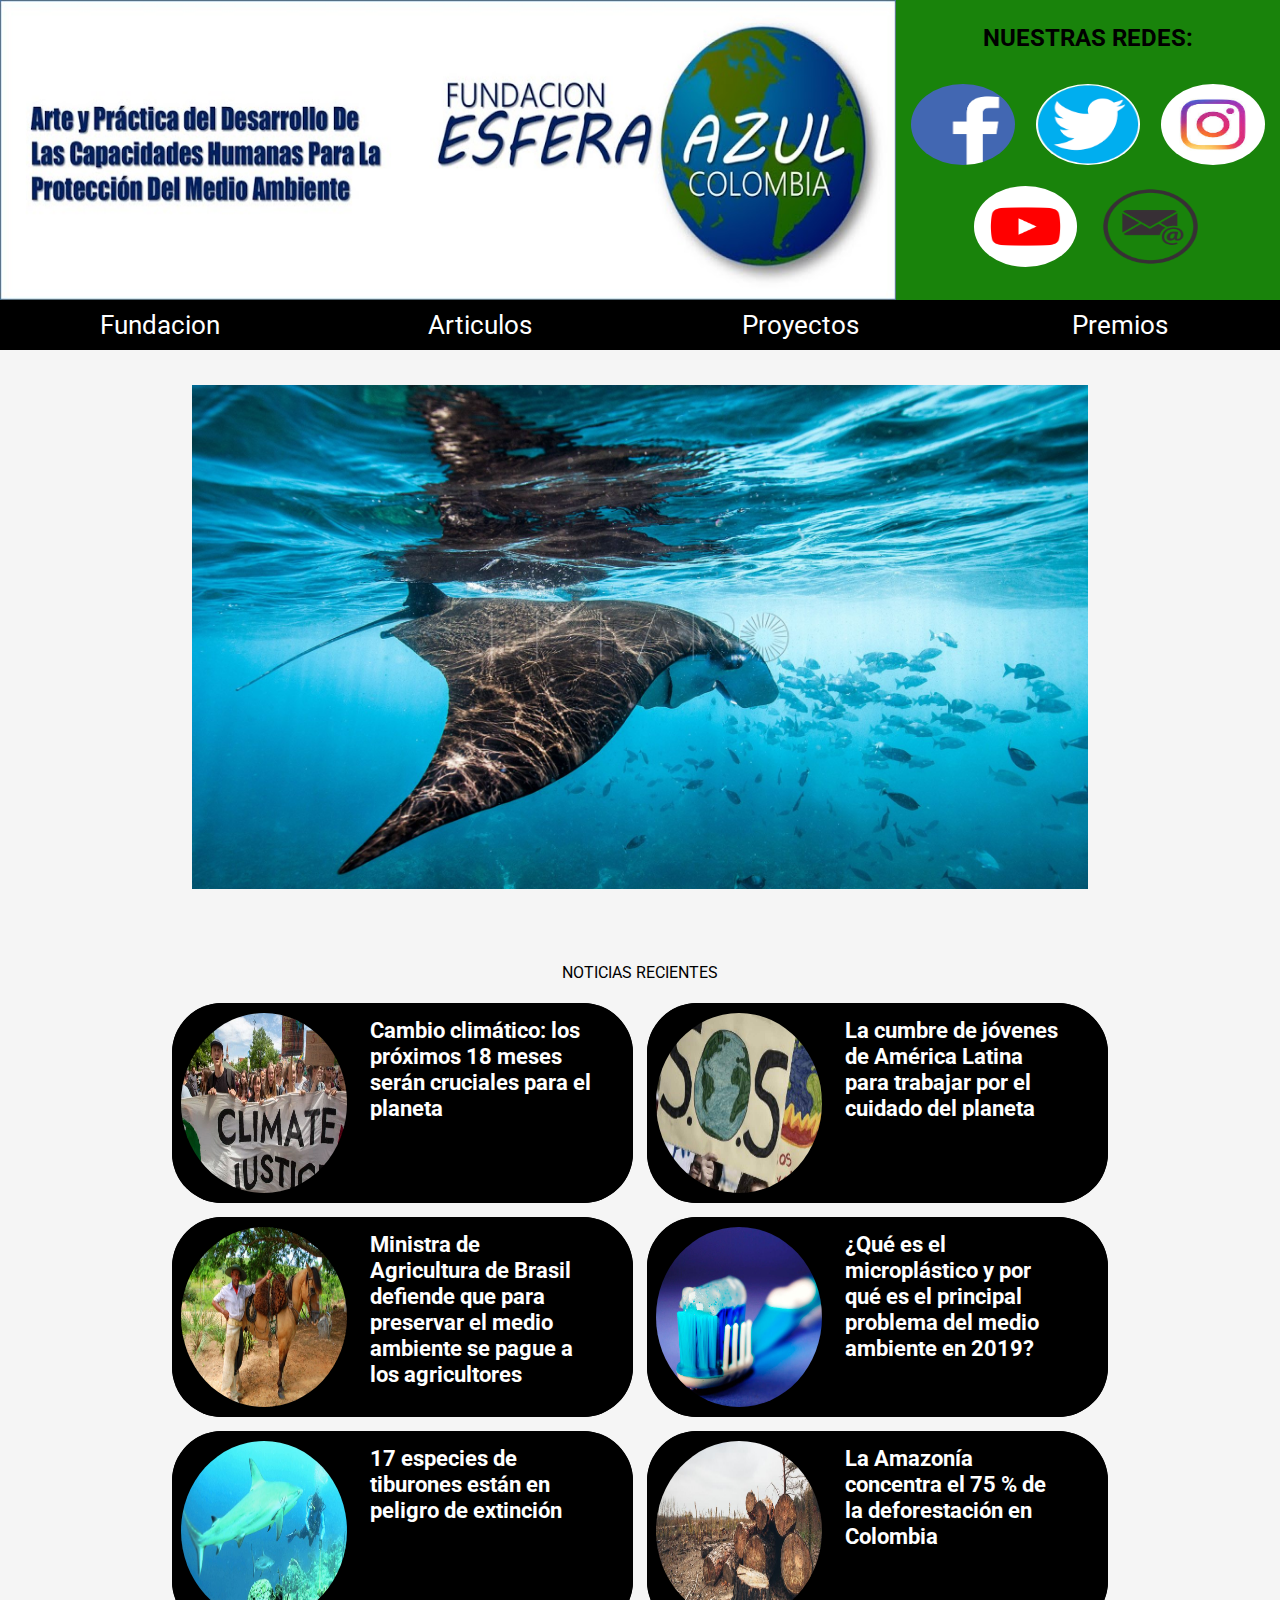
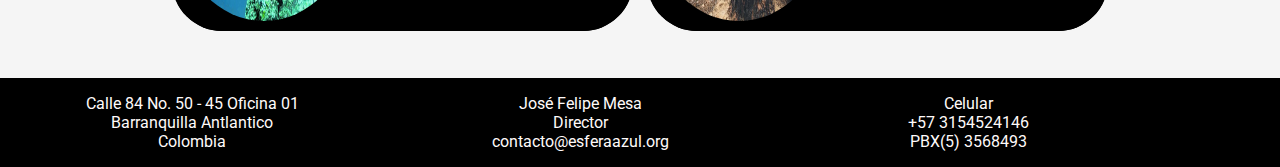
==== index.html @ 1f6f4e2d "mejoras index" ====
<!DOCTYPE html>

<head>
    <link rel="stylesheet" href="css/styles.css">
    <link href="https://fonts.googleapis.com/css?family=Roboto&display=swap" rel="stylesheet">
    <link href="https://fonts.googleapis.com/css?family=Oswald&display=swap" rel="stylesheet">

</head>

<meta charset="UTF-8">
<title>Fundación Esfera Azul</title>

<body>




    <header id="headerb">

        <section id="logoS">

            <a href="index.html"><img href="index.html" id="logoimg" src="img/LogoEsferaAzul.jpg"> </a>



        </section>

        <section id="redes">



            <p><b> NUESTRAS REDES: </b> </p>


            <img class="rbtn" id="b1" src="img/fb.png">
            <img class="rbtn" id="b2" src="img/tw1.png">
            <img class="rbtn" id="b3" src="img/it.jpg">
            <img class="rbtn" id="b4" src="img/yt.png">
            <img class="rbtn" id="b5" src="img/cr.png">

        </section>

    </header>




    <div class="menu">

        <a class="objmenu" href="fundacion.html">
            <p>Fundacion</p>
        </a>



        <a class="objmenu" href="articulos.html">
            <p>Articulos</p>
        </a>



        <a class="objmenu" href="proyectos.html">
            <p>Proyectos</p>
        </a>



        <a class="objmenu" href="premios.html">
            <p>Premios</p>
        </a>



    </div>

    <div class="main">

        <br>

        <div class="slider">
            <ul>
                <li>
                    <img src="img/1080-1.jpg" alt="">
                </li>
                <li>
                    <img src="img/1080-2.jpg" alt="">
                </li>
                <li>
                    <img src="img/1080-3.jpg" alt="">
                </li>

                <li>
                    <img src="img/1080-4.jpg" alt="">
                </li>

            </ul>
        </div>

        <br>

        <section class="galeriaindex">
            <div class="containergaleria">

                <br>
                <p>NOTICIAS RECIENTES</p>


                <div class="cardbox">
                    <div class="cardboxtextdiv">
                        <p class="titulo"><b>Cambio climático: los próximos 18 meses serán cruciales para el planeta</b>
                        </p>
                        <p>
                        </p>
                    </div>


                    <div class="cardboximgdiv"><img class="cardboximg" src="img/cardbox1.jpg"></div>


                </div>

                <div class="cardbox">
                    <div class="cardboxtextdiv">
                        <p class="titulo"><b>La cumbre de jóvenes de América Latina para trabajar por el cuidado del
                                planeta</b></p>
                        <p>
                        </p>
                    </div>


                    <div class="cardboximgdiv"><img class="cardboximg" src="img/cardbox2.jpg"></div>


                </div>

                <div class="cardbox">
                    <div class="cardboxtextdiv">
                        <p class="titulo"><b>Ministra de Agricultura de Brasil defiende que para preservar el medio
                                ambiente se pague a los agricultores</b></p>
                        <p>
                        </p>
                    </div>


                    <div class="cardboximgdiv"><img class="cardboximg" src="img/cardbox3.jpg"></div>


                </div>

                <div class="cardbox">
                    <div class="cardboxtextdiv">
                        <p class="titulo"><b>¿Qué es el microplástico y por qué es el principal problema del medio
                                ambiente en 2019?</b></p>
                        <p>
                        </p>
                    </div>


                    <div class="cardboximgdiv"><img class="cardboximg" src="img/cardbox4.jpg"></div>


                </div>

                <div class="cardbox">
                    <div class="cardboxtextdiv">
                        <p class="titulo"><b>17 especies de tiburones están en peligro de extinción</b></p>
                        <p>
                        </p>
                    </div>


                    <div class="cardboximgdiv"><img class="cardboximg" src="img/cardbox5.jpeg"></div>


                </div>

                <div class="cardbox">
                    <div class="cardboxtextdiv">
                        <p class="titulo"><b>La Amazonía concentra el 75 % de la deforestación en Colombia</b></p>
                        <p>
                        </p>
                    </div>


                    <div class="cardboximgdiv"><img class="cardboximg" src="img/cardbox6.jpeg"></div>


                </div>

                

                <br>







            </div>

            <br>





        </section>



        <br>

    </div>

    <footer id="tlb">


        <p id="tl">Calle 84 No. 50 - 45 Oficina 01 <br> Barranquilla Antlantico <br> Colombia</p>

        <p id="tl">José Felipe Mesa <br> Director <br> contacto@esferaazul.org</p>

        <p id="tl">Celular <br> +57 3154524146 <br> PBX(5) 3568493</p>


    </footer>







    <script src="js/main.js"></script>
</body>
---- css/styles.css ----
body {
    /*background-image: url(../img/1080-2.jpg);*/
    background-color: whitesmoke;
    background-size: cover;
    background-attachment: fixed;
    margin: 0;
    font-family: 'Roboto', serif;
    
}




/*CARRUSEL*/
.slider {
	width: 70%;
	margin: auto;
	overflow: hidden;
}

.slider ul {
	display: flex;
	padding: 0;
	width: 400%;
	
	animation: cambio 20s infinite alternate linear;
}

.slider li {
	width: 100%;
	list-style: none;
}

.slider img {
	width: 100%;
}

@keyframes cambio {
	0% {margin-left: 0;}
	20% {margin-left: 0;}
	
	25% {margin-left: -100%;}
	45% {margin-left: -100%;}
	
	50% {margin-left: -200%;}
	70% {margin-left: -200%;}
	
	75% {margin-left: -300%;}
	100% {margin-left: -300%;}
}

#tl{
    width: 49%;
    text-align: center;
    display: inline-block;

}

#headerb{
    display: inline-flexbox;
    width: 100%;
    height: 300px;
    top: 0;
    
    
    
    text-align: center;
    margin-left: auto;
    margin-right: auto;
    margin: 0;
    
    
}

#logoS{
    
    float: left;
    width: 70%;
    height: 100%;
    
    text-align: center; 
}

#logoimg{
    width: 100%;
    height: 100%;    
}

#redes{
    
    width: 30%;
    height: 100%;
    background: rgb(25, 131, 11);
    text-align: center;
    float: right;
    font-size: 150%;
    
}


.rbtn{
    width: 27%;
    height: 27%;
    border-radius: 100%;
    text-align: center; 
    margin: 2%;
}



.menu{
    display:flex; 
    margin: auto;
    width: 100%;
    height: auto;

    text-align:center;
    
}

.objmenu p{
    font-size: 160%;
    
}


.objmenu{
    
    display:inline-flex;
    width: 40%;
    height:50px;
    background:rgb(0, 0, 0);
    justify-content: center;
    align-items: center;
    /*border-left-width: 1px;
    border-right-width: 1px;
    */
      
}

.objmenu p{
    color:rgb(255, 255, 255);
    margin-left: auto;
    margin-right: auto;
    
}
a{
  color: aqua;
  text-decoration: none;
 
  
  

}

#objsubmenu{
  display: none; 
  width: 10%;
  color: aqua;

}




.ont{
    width: 100%;
    height: 400px;
    text-align: center;
}

.gal{
    width: 20%;
    height: 50%;
    
    text-align: center;
}

/*FOOTER*/
#tlb{
    background-color:rgb(0, 0, 0);
    width: 100%;
    display: inline-block;
    text-align: left;
    bottom: 0;
    
    
}

#tl{
    color: snow;
    width: 30%;
    
}

/*   asdasdas   */

.containergaleria{
    display: inline-flexbox;
    margin-left: auto;
    margin-right: auto;
    
    width: 90%;
    height: auto;
    text-align: center;
    border-style: none;
    border-width: 5px;
    border-color: black;
    

    
    
    
}

.cardbox{
  display: inline-block;
  margin: auto;
  width: 40%;
  height: 200px;
  margin: 5px; 
  border-radius: 50px;
  background-color: rgb(0, 0, 0);
  border-style: none;
 border-width: 5px;
 border-color: rgb(0, 0, 0);
  
  
  
  
}

.cardboxtextdiv p{
    color: rgb(255, 255, 255);
    align-content: left;
    text-align: left;
    margin: 5%;
    hyphens: auto;
    word-break: keep-all;
    word-wrap: none;
    
    
    
    
}

.containergaleria .titulo{
    /*font-family: 'Oswald', sans-serif;*/
    font-size: 140%;
    justify-content: center;
    align-items: center;
    
    
    
}

.cardboximgdiv{
    float: left;
    display: inline-flex;
    width: 40%;
    height: 100%;
    
    
    overflow: hidden;
    
    background:inherit;
    border-radius: inherit;
    border-top-right-radius: 0;
    border-bottom-right-radius: 0;
    
    justify-content: center;
    align-items: center;
    background: inherit;
    
    
    

}   

.cardboxtextdiv{
    display: inline-flex;
    float: right;
    width: 60%;
    height: 100%;
    border-radius: inherit;
    border-top-left-radius: 0;
    border-bottom-left-radius: 0;
    
    overflow-y: hidden;
    background:inherit;
   
    text-align: justify;
    
}



.cardboximg{
    
    width: 90%;
    height: 90%;
    border-radius: 100%;
    background:inherit;
    overflow: hidden;
    border: none;
    justify-content: center;
    align-items: center;
    text-align: center;
    

}



/* FUNDACION */

.parrafocentral{
    display: inline-flexbox;
    width: 80%;
    text-align: center;
    margin-left: auto;
    margin-right: auto;

}

.parrafocentral p{
    
    text-align: left;
    text-justify: auto;
    
}

.parrafocentral #titulo{
    
    text-align: center;
    text-justify: auto;
    
}

.imagenSeccionFundacion{
    display: inline-flexbox;
    width: 60%;
    text-align: center;
    margin-left: auto;
    margin-right: auto;
}

#titulogeneralseccionfundacion{
    text-align: center;
    text-justify: auto;
    
}


/*   ARTICULOS*/

.cardboxAR{
    display: inline-block;
    width: 70%;
    height: 250px;
    margin: 1%;
    border-style: solid; 
    border-width: 1px;
    border-color: gray;
    
    
    
  }

  .cardboxAR .cardboximgdiv{
    
    float: left;
    display: inline-flex;
    width: 40%;
    height: 100%;
    
    
    overflow: hidden;
    justify-content: center;
    align-items: center;
    background: yellow;
    
    

}   

.cardboxAR .cardboxtextdiv{
    float: right;
    width: 60%;
    height: 100%;
    
    overflow-y: hidden;
    
}

.cardboxAR .cardboximgdiv .cardboximg{
    width: 100%;
    height: 100%;
    border-radius: 0%;
    
    background:inherit;
    overflow: hidden;
    
}


/* proyectos */

.cardboxPR{
    display: inline-flexbox;
    width: 80%;
    height: auto;
    margin: 1%;
    border-style: solid; 
    border-width: 1px;
    border-color: gray;
    margin-left: auto;
    margin-right: auto;
    
    
    
  }

.cardboxPR p{
   margin: 2%;

}


.cardboxPR  .cardboximg{
    width: 40%;
    height: 40%;
    float: left;
    margin: 2%;
    border-radius: 0%;
    
    background:inherit;
    overflow: hidden;
}

/* premios */

.premios{
    display: inline-flexbox;
    width: 80%;
    height: auto;
    margin-left: auto;
    margin-right: auto;
}

.premios #premio{
    text-align: left;
    margin: 1%;
    background: gray;
}
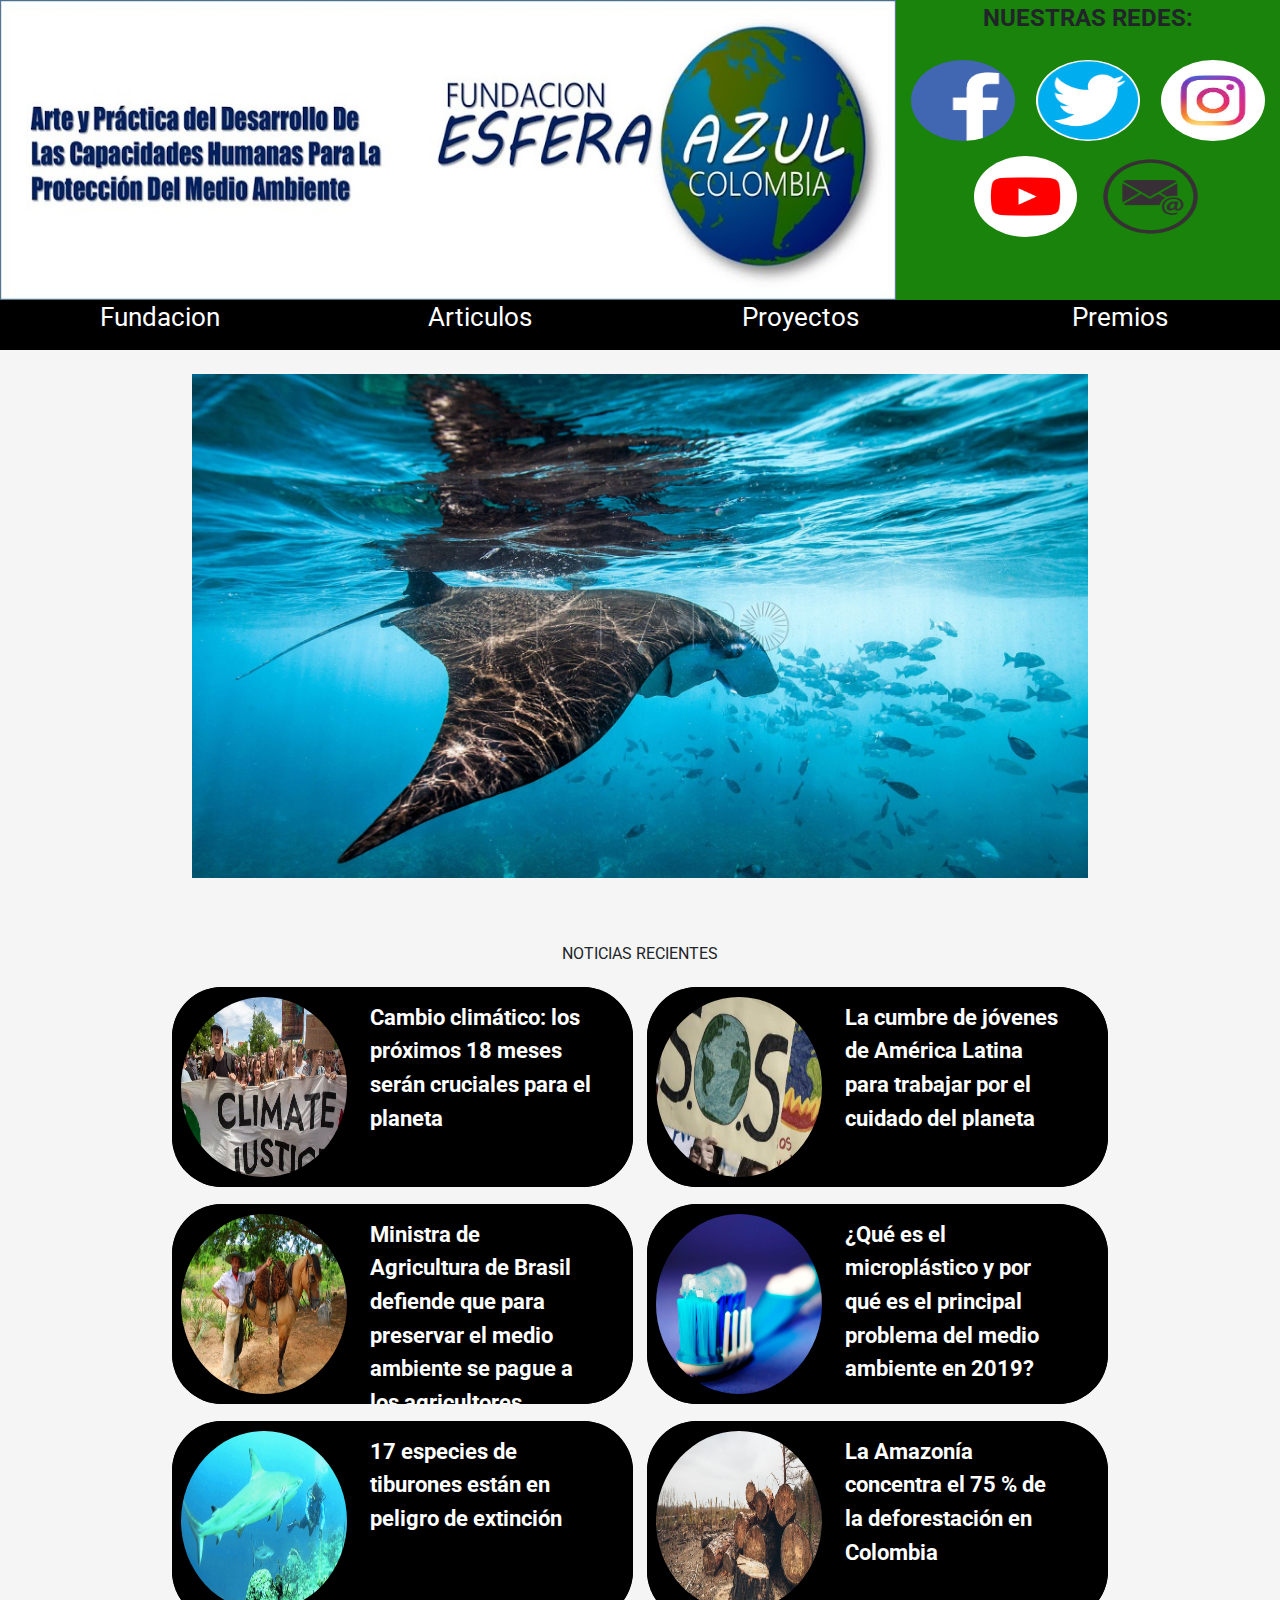
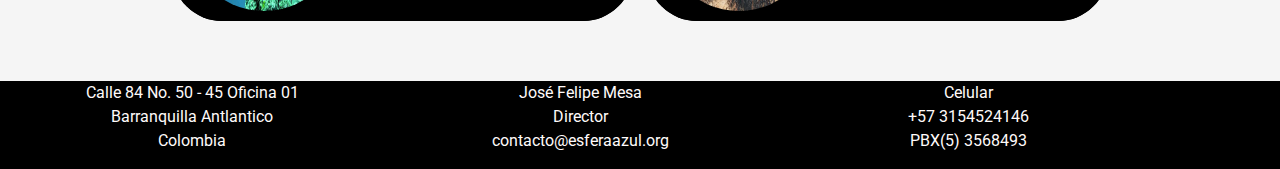
==== commit a39613cc: "Prueba con bootstrap" ====
--- a/index.html
+++ b/index.html
@@ -1,9 +1,11 @@
 <!DOCTYPE html>
 
 <head>
-    <link rel="stylesheet" href="css/styles.css">
+    <link rel="stylesheet" href="https://stackpath.bootstrapcdn.com/bootstrap/4.3.1/css/bootstrap.min.css" integrity="sha384-ggOyR0iXCbMQv3Xipma34MD+dH/1fQ784/j6cY/iJTQUOhcWr7x9JvoRxT2MZw1T" crossorigin="anonymous">
     <link href="https://fonts.googleapis.com/css?family=Roboto&display=swap" rel="stylesheet">
     <link href="https://fonts.googleapis.com/css?family=Oswald&display=swap" rel="stylesheet">
+    <link rel="stylesheet" href="css/styles.css">
+    
 
 </head>
 
--- a/css/styles.css
+++ b/css/styles.css
@@ -439,6 +439,16 @@
     overflow: hidden;
 }
 
+.cardboxPR  .cardboximg2{
+    width: 100%;
+    height: 100%;
+    margin: 2%;
+    border-radius: 0%;
+    
+    background:inherit;
+    overflow: hidden;
+}
+
 /* premios */
 
 .premios{
@@ -452,5 +462,5 @@
 .premios #premio{
     text-align: left;
     margin: 1%;
-    background: gray;
+    height: auto;
 }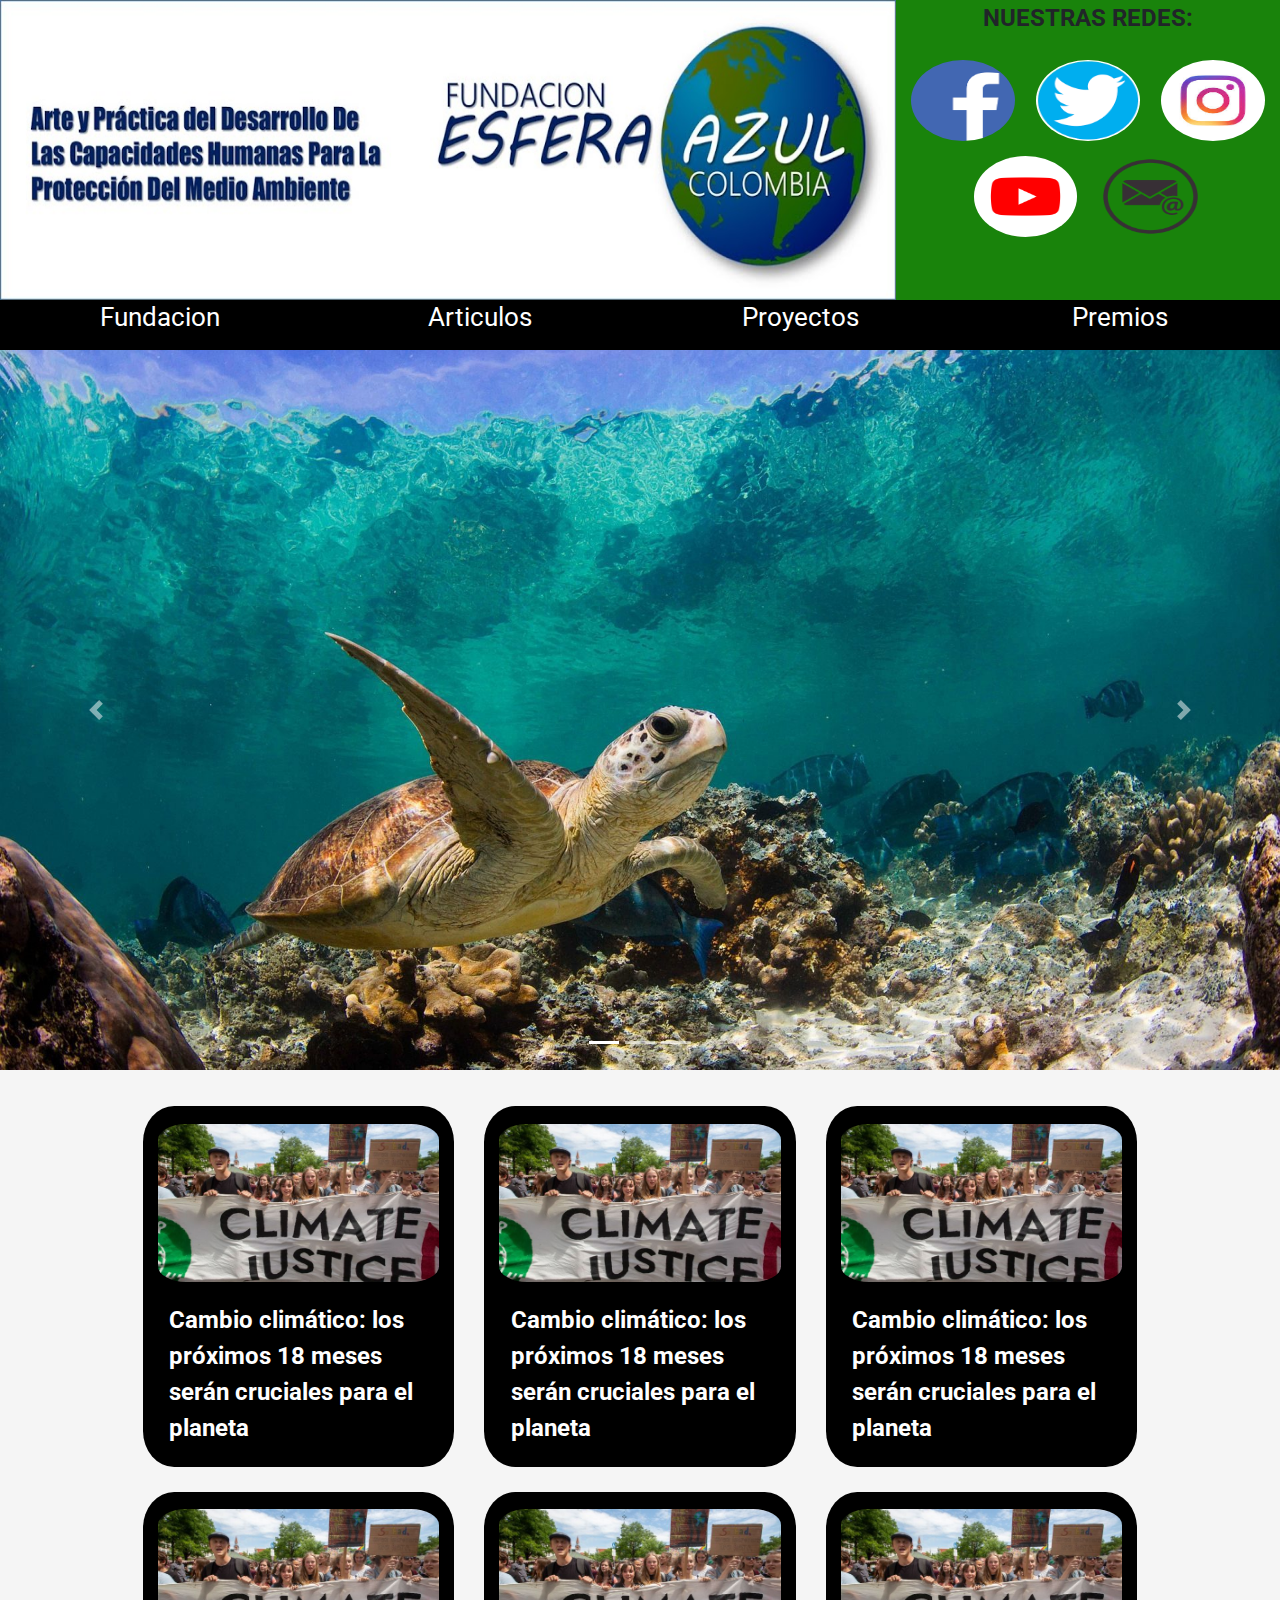
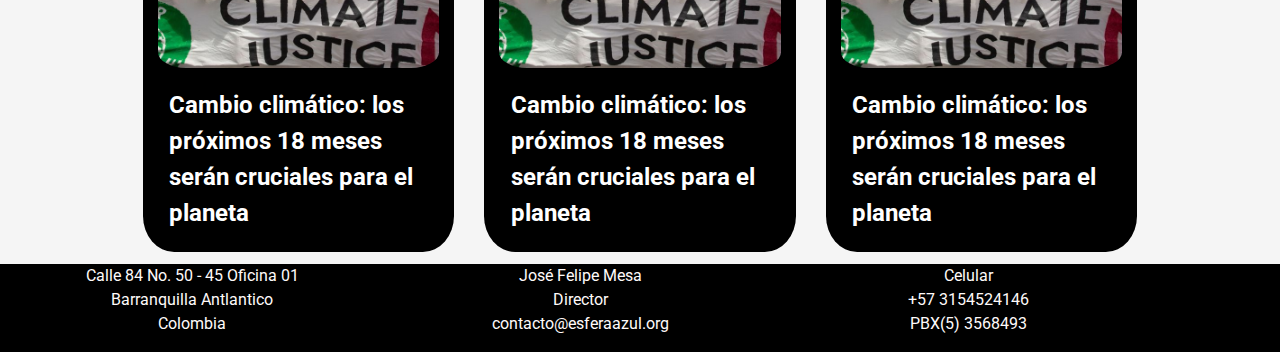
==== commit 0d1d0325: "cambioseccioncardboxes" ====
--- a/index.html
+++ b/index.html
@@ -75,145 +75,143 @@
 
     </div>
 
-    <div class="main">
+    <div id="carouselExampleIndicators" class="carousel slide" data-ride="carousel">
+            <ol class="carousel-indicators">
+              <li data-target="#carouselExampleIndicators" data-slide-to="0" class="active"></li>
+              <li data-target="#carouselExampleIndicators" data-slide-to="1"></li>
+              <li data-target="#carouselExampleIndicators" data-slide-to="2"></li>
+            </ol>
+            <div class="carousel-inner">
+              <div class="carousel-item active">
+                <img class="d-block w-100" src="img/1080-2.jpg" alt="First slide">
+              </div>
+              <div class="carousel-item">
+                <img class="d-block w-100" src="img/1080-2.jpg" alt="Second slide">
+              </div>
+              <div class="carousel-item">
+                <img class="d-block w-100" src="img/1080-2.jpg" alt="Third slide">
+              </div>
+            </div>
+            <a class="carousel-control-prev" href="#carouselExampleIndicators" role="button" data-slide="prev">
+              <span class="carousel-control-prev-icon" aria-hidden="true"></span>
+              <span class="sr-only">Previous</span>
+            </a>
+            <a class="carousel-control-next" href="#carouselExampleIndicators" role="button" data-slide="next">
+              <span class="carousel-control-next-icon" aria-hidden="true"></span>
+              <span class="sr-only">Next</span>
+            </a>
+          </div>
 
         <br>
 
-        <div class="slider">
-            <ul>
-                <li>
-                    <img src="img/1080-1.jpg" alt="">
-                </li>
-                <li>
-                    <img src="img/1080-2.jpg" alt="">
-                </li>
-                <li>
-                    <img src="img/1080-3.jpg" alt="">
-                </li>
-
-                <li>
-                    <img src="img/1080-4.jpg" alt="">
-                </li>
-
-            </ul>
+
+        <!--------------------------------------Seccion Cardboxes-------------------------------------------->
+  <div class="container-fluid" id="containercardboxpricipal">
+        <div class="row">
+          <!--------------------------------------Nueva tarjeta-------------------------------------------->
+          <div class="col-6 col-md-4">
+            <div class="container-fluid" id="cardboxContainer">
+              <div class="row">
+                <div class="col-12 " id="seccionimagen"><img src="img/cardbox1.jpg" id="imagencardbox"></div>
+              </div>
+              <div class="row">
+                <div class="col-12" id="secciontexto">
+                  <p class="titulocardboxindex"><b>Cambio climático: los próximos 18 meses serán cruciales para el planeta
+                    </b></p>
+                </div>
+              </div>
+            </div>
+          </div>
+    
+          <!--------------------------------------Nueva tarjeta-------------------------------------------->
+    
+          <div class="col-6 col-md-4">
+            <div class="container-fluid" id="cardboxContainer">
+              <div class="row">
+                <div class="col-12 " id="seccionimagen"><img src="img/cardbox1.jpg" id="imagencardbox"></div>
+              </div>
+              <div class="row">
+                <div class="col-12" id="secciontexto">
+                  <p class="titulocardboxindex"><b>Cambio climático: los próximos 18 meses serán cruciales para el planeta
+                    </b></p>
+                </div>
+              </div>
+            </div>
+          </div>
+    
+          <!--------------------------------------Nueva tarjeta-------------------------------------------->
+    
+          <div class="col-6 col-md-4">
+            <div class="container-fluid" id="cardboxContainer">
+              <div class="row">
+                <div class="col-12 " id="seccionimagen"><img src="img/cardbox1.jpg" id="imagencardbox"></div>
+              </div>
+              <div class="row">
+                <div class="col-12" id="secciontexto">
+                  <p class="titulocardboxindex"><b>Cambio climático: los próximos 18 meses serán cruciales para el planeta
+                    </b></p>
+                </div>
+              </div>
+            </div>
+          </div>
+    
+          <!--------------------------------------Nueva tarjeta-------------------------------------------->
+    
+          <div class="col-6 col-md-4">
+            <div class="container-fluid" id="cardboxContainer">
+              <div class="row">
+                <div class="col-12 " id="seccionimagen"><img src="img/cardbox1.jpg" id="imagencardbox"></div>
+              </div>
+              <div class="row">
+                <div class="col-12" id="secciontexto">
+                  <p class="titulocardboxindex"><b>Cambio climático: los próximos 18 meses serán cruciales para el planeta
+                    </b></p>
+                </div>
+              </div>
+            </div>
+          </div>
+    
+          <!--------------------------------------Nueva tarjeta-------------------------------------------->
+    
+          <div class="col-6 col-md-4">
+            <div class="container-fluid" id="cardboxContainer">
+              <div class="row">
+                <div class="col-12 " id="seccionimagen"><img src="img/cardbox1.jpg" id="imagencardbox"></div>
+              </div>
+              <div class="row">
+                <div class="col-12" id="secciontexto">
+                  <p class="titulocardboxindex"><b>Cambio climático: los próximos 18 meses serán cruciales para el planeta
+                    </b></p>
+                </div>
+              </div>
+            </div>
+          </div>
+    
+          <!--------------------------------------Nueva tarjeta-------------------------------------------->
+    
+          <div class="col-6 col-md-4">
+            <div class="container-fluid" id="cardboxContainer">
+              <div class="row">
+                <div class="col-12 " id="seccionimagen"><img src="img/cardbox1.jpg" id="imagencardbox"></div>
+              </div>
+              <div class="row">
+                <div class="col-12" id="secciontexto">
+                  <p class="titulocardboxindex"><b>Cambio climático: los próximos 18 meses serán cruciales para el planeta
+                    </b></p>
+                </div>
+              </div>
+            </div>
+          </div>
+    
+          <!--------------------------------------Nueva tarjeta-------------------------------------------->
+    
+    
         </div>
-
-        <br>
-
-        <section class="galeriaindex">
-            <div class="containergaleria">
-
-                <br>
-                <p>NOTICIAS RECIENTES</p>
-
-
-                <div class="cardbox">
-                    <div class="cardboxtextdiv">
-                        <p class="titulo"><b>Cambio climático: los próximos 18 meses serán cruciales para el planeta</b>
-                        </p>
-                        <p>
-                        </p>
-                    </div>
-
-
-                    <div class="cardboximgdiv"><img class="cardboximg" src="img/cardbox1.jpg"></div>
-
-
-                </div>
-
-                <div class="cardbox">
-                    <div class="cardboxtextdiv">
-                        <p class="titulo"><b>La cumbre de jóvenes de América Latina para trabajar por el cuidado del
-                                planeta</b></p>
-                        <p>
-                        </p>
-                    </div>
-
-
-                    <div class="cardboximgdiv"><img class="cardboximg" src="img/cardbox2.jpg"></div>
-
-
-                </div>
-
-                <div class="cardbox">
-                    <div class="cardboxtextdiv">
-                        <p class="titulo"><b>Ministra de Agricultura de Brasil defiende que para preservar el medio
-                                ambiente se pague a los agricultores</b></p>
-                        <p>
-                        </p>
-                    </div>
-
-
-                    <div class="cardboximgdiv"><img class="cardboximg" src="img/cardbox3.jpg"></div>
-
-
-                </div>
-
-                <div class="cardbox">
-                    <div class="cardboxtextdiv">
-                        <p class="titulo"><b>¿Qué es el microplástico y por qué es el principal problema del medio
-                                ambiente en 2019?</b></p>
-                        <p>
-                        </p>
-                    </div>
-
-
-                    <div class="cardboximgdiv"><img class="cardboximg" src="img/cardbox4.jpg"></div>
-
-
-                </div>
-
-                <div class="cardbox">
-                    <div class="cardboxtextdiv">
-                        <p class="titulo"><b>17 especies de tiburones están en peligro de extinción</b></p>
-                        <p>
-                        </p>
-                    </div>
-
-
-                    <div class="cardboximgdiv"><img class="cardboximg" src="img/cardbox5.jpeg"></div>
-
-
-                </div>
-
-                <div class="cardbox">
-                    <div class="cardboxtextdiv">
-                        <p class="titulo"><b>La Amazonía concentra el 75 % de la deforestación en Colombia</b></p>
-                        <p>
-                        </p>
-                    </div>
-
-
-                    <div class="cardboximgdiv"><img class="cardboximg" src="img/cardbox6.jpeg"></div>
-
-
-                </div>
-
-                
-
-                <br>
-
-
-
-
-
-
-
-            </div>
-
-            <br>
-
-
-
-
-
-        </section>
-
-
-
-        <br>
-
-    </div>
+      </div>
+    
+      <!--------------------------------------Termina seccion cardboxes-------------------------------------------->
+
+    
 
     <footer id="tlb">
 
@@ -231,7 +229,8 @@
 
 
 
-
-
-    <script src="js/main.js"></script>
+    <script src="https://code.jquery.com/jquery-3.3.1.slim.min.js" integrity="sha384-q8i/X+965DzO0rT7abK41JStQIAqVgRVzpbzo5smXKp4YfRvH+8abtTE1Pi6jizo" crossorigin="anonymous"></script>
+    <script src="https://stackpath.bootstrapcdn.com/bootstrap/4.3.1/js/bootstrap.min.js" integrity="sha384-JjSmVgyd0p3pXB1rRibZUAYoIIy6OrQ6VrjIEaFf/nJGzIxFDsf4x0xIM+B07jRM" crossorigin="anonymous"></script>
+    <script src="js/main.js">
+    </script>
 </body>--- a/css/styles.css
+++ b/css/styles.css
@@ -194,122 +194,58 @@
     
 }
 
-/*   asdasdas   */
-
-.containergaleria{
-    display: inline-flexbox;
-    margin-left: auto;
-    margin-right: auto;
-    
-    width: 90%;
-    height: auto;
-    text-align: center;
-    border-style: none;
-    border-width: 5px;
-    border-color: black;
-    
-
-    
-    
-    
-}
-
-.cardbox{
-  display: inline-block;
-  margin: auto;
-  width: 40%;
-  height: 200px;
-  margin: 5px; 
-  border-radius: 50px;
-  background-color: rgb(0, 0, 0);
-  border-style: none;
- border-width: 5px;
- border-color: rgb(0, 0, 0);
-  
-  
-  
-  
-}
-
-.cardboxtextdiv p{
-    color: rgb(255, 255, 255);
-    align-content: left;
-    text-align: left;
-    margin: 5%;
-    hyphens: auto;
-    word-break: keep-all;
-    word-wrap: none;
-    
-    
-    
-    
-}
-
-.containergaleria .titulo{
-    /*font-family: 'Oswald', sans-serif;*/
-    font-size: 140%;
-    justify-content: center;
-    align-items: center;
-    
-    
-    
-}
-
-.cardboximgdiv{
-    float: left;
-    display: inline-flex;
-    width: 40%;
-    height: 100%;
-    
-    
-    overflow: hidden;
-    
-    background:inherit;
-    border-radius: inherit;
-    border-top-right-radius: 0;
-    border-bottom-right-radius: 0;
-    
-    justify-content: center;
-    align-items: center;
-    background: inherit;
-    
-    
-    
-
-}   
-
-.cardboxtextdiv{
-    display: inline-flex;
-    float: right;
-    width: 60%;
-    height: 100%;
-    border-radius: inherit;
-    border-top-left-radius: 0;
-    border-bottom-left-radius: 0;
-    
-    overflow-y: hidden;
-    background:inherit;
-   
-    text-align: justify;
-    
-}
-
-
-
-.cardboximg{
-    
-    width: 90%;
-    height: 90%;
-    border-radius: 100%;
-    background:inherit;
-    overflow: hidden;
-    border: none;
-    justify-content: center;
-    align-items: center;
-    text-align: center;
-    
-
-}
+/*   seccion cardbox  */
+
+#containercardboxpricipal{
+    width: 80%;
+  }
+  
+  
+  #cardboxContainer{
+      width: 100%;
+      margin-top: 4%;
+      margin-bottom: 4%;
+      background-color: black;
+      border-radius: 10%;
+      
+  }
+  
+  #seccionimagen{
+      
+      text-align: center;
+      background-color: inherit;
+      margin-top: 3%;
+      
+      
+      
+     }
+  
+  #imagencardbox{
+      width: 100%;
+      height: auto;
+      margin-top: 3%;
+      margin-bottom: 3%;
+      background-color: inherit;
+      justify-content: center;
+      align-items: center;
+      border-radius: 10%;
+  }
+  
+  #secciontexto{
+      
+      background-color: inherit;
+      margin-bottom: 3%;
+  }
+  
+  .titulocardboxindex{
+      background-color: inherit;
+      color: white;
+      text-justify: auto;
+      margin: 4%;
+      font-size: 150%;
+  }
+  
+  
 
 
 
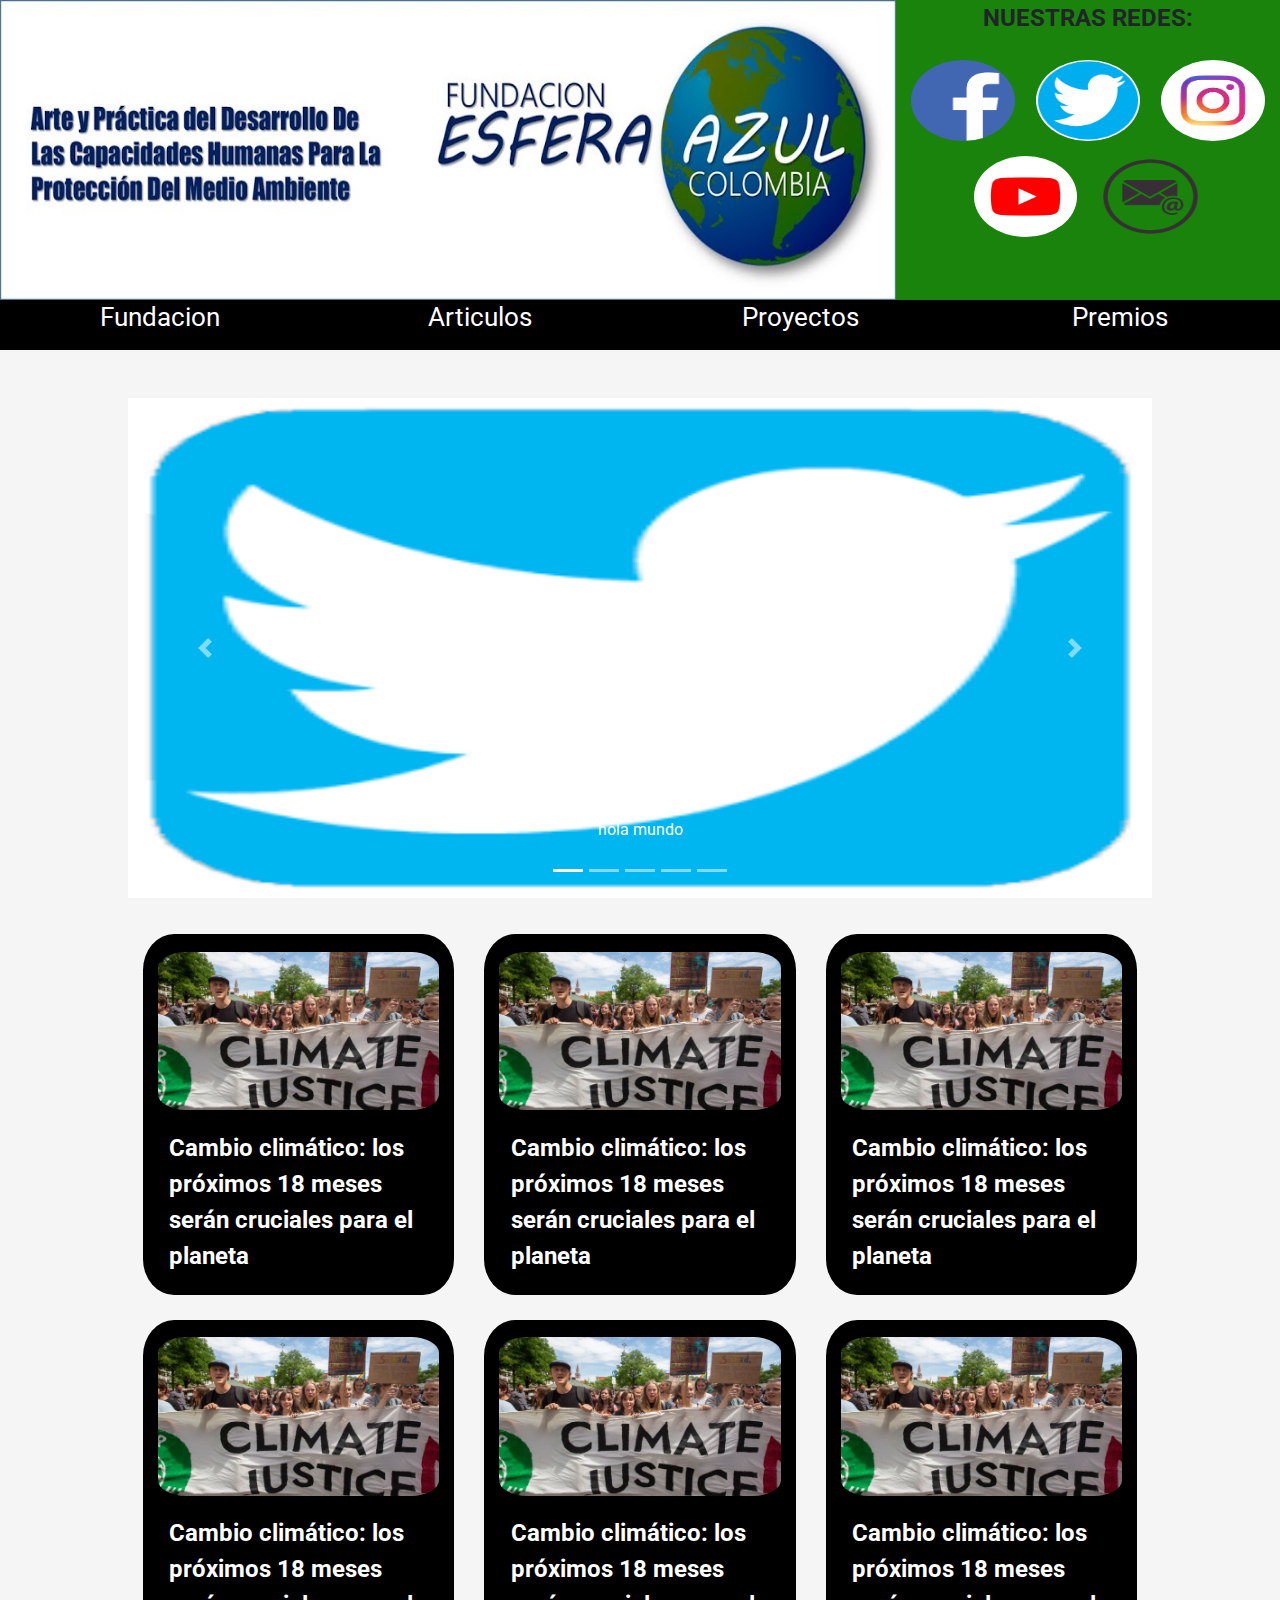
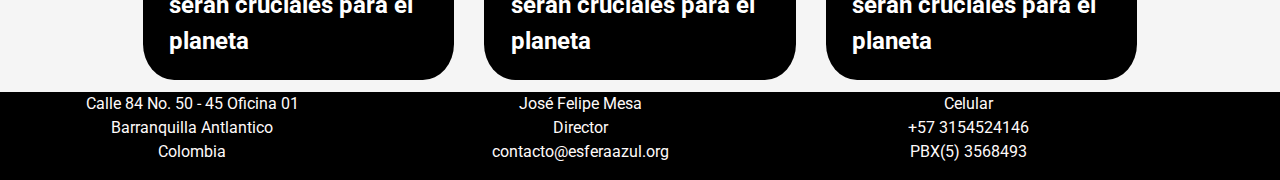
==== commit f92a6e7f: "CarruselImplementado" ====
--- a/index.html
+++ b/index.html
@@ -1,11 +1,12 @@
 <!DOCTYPE html>
 
 <head>
-    <link rel="stylesheet" href="https://stackpath.bootstrapcdn.com/bootstrap/4.3.1/css/bootstrap.min.css" integrity="sha384-ggOyR0iXCbMQv3Xipma34MD+dH/1fQ784/j6cY/iJTQUOhcWr7x9JvoRxT2MZw1T" crossorigin="anonymous">
+    <link rel="stylesheet" href="https://stackpath.bootstrapcdn.com/bootstrap/4.3.1/css/bootstrap.min.css"
+        integrity="sha384-ggOyR0iXCbMQv3Xipma34MD+dH/1fQ784/j6cY/iJTQUOhcWr7x9JvoRxT2MZw1T" crossorigin="anonymous">
     <link href="https://fonts.googleapis.com/css?family=Roboto&display=swap" rel="stylesheet">
     <link href="https://fonts.googleapis.com/css?family=Oswald&display=swap" rel="stylesheet">
     <link rel="stylesheet" href="css/styles.css">
-    
+
 
 </head>
 
@@ -75,143 +76,197 @@
 
     </div>
 
+    <br>
+    <br>
+
     <div id="carouselExampleIndicators" class="carousel slide" data-ride="carousel">
-            <ol class="carousel-indicators">
-              <li data-target="#carouselExampleIndicators" data-slide-to="0" class="active"></li>
-              <li data-target="#carouselExampleIndicators" data-slide-to="1"></li>
-              <li data-target="#carouselExampleIndicators" data-slide-to="2"></li>
-            </ol>
-            <div class="carousel-inner">
-              <div class="carousel-item active">
-                <img class="d-block w-100" src="img/1080-2.jpg" alt="First slide">
-              </div>
-              <div class="carousel-item">
-                <img class="d-block w-100" src="img/1080-2.jpg" alt="Second slide">
-              </div>
-              <div class="carousel-item">
-                <img class="d-block w-100" src="img/1080-2.jpg" alt="Third slide">
-              </div>
-            </div>
-            <a class="carousel-control-prev" href="#carouselExampleIndicators" role="button" data-slide="prev">
-              <span class="carousel-control-prev-icon" aria-hidden="true"></span>
-              <span class="sr-only">Previous</span>
-            </a>
-            <a class="carousel-control-next" href="#carouselExampleIndicators" role="button" data-slide="next">
-              <span class="carousel-control-next-icon" aria-hidden="true"></span>
-              <span class="sr-only">Next</span>
-            </a>
-          </div>
-
-        <br>
-
-
-        <!--------------------------------------Seccion Cardboxes-------------------------------------------->
-  <div class="container-fluid" id="containercardboxpricipal">
+        <!-- indicadores -->
+        <ol class="carousel-indicators">
+            <li data-target="#carouselExampleIndicators" data-slide-to="0" class="active"></li>
+            <li data-target="#carouselExampleIndicators" data-slide-to="1"></li>
+            <li data-target="#carouselExampleIndicators" data-slide-to="2"></li>
+            <li data-target="#carouselExampleIndicators" data-slide-to="3"></li>
+            <li data-target="#carouselExampleIndicators" data-slide-to="4"></li>
+        </ol>
+
+        <div class="carousel-inner">
+
+            <!-- item i -->
+            <div class="carousel-item active" id="carousel-item-active">
+                <img class="img-fluid d-block w-100" id="imgcarousel" src="img/tw.png">
+                <div class="carousel-caption d-none d-md-block">
+                    <h5>HOLA MUNDO</h5>
+                    <p>hola mundo</p>
+                </div>
+            </div>
+
+            <!-- item i -->
+            <div class="carousel-item" id="carousel-item-active">
+                <img class="img-fluid d-block w-100" id="imgcarousel" src="img/1080-2.jpg">
+                <div class="carousel-caption d-none d-md-block">
+                    <h5>HOLA MUNDO</h5>
+                    <p>hola mundo</p>
+                </div>
+            </div>
+
+            <!-- item i -->
+            <div class="carousel-item" id="carousel-item-active">
+                <img class="img-fluid d-block w-100" id="imgcarousel" src="img/1080-2.jpg">
+                <div class="carousel-caption d-none d-md-block">
+                    <h5>HOLA MUNDO</h5>
+                    <p>hola mundo</p>
+                </div>
+            </div>
+
+            <!-- item i -->
+            <div class="carousel-item" id="carousel-item-active">
+                <img class="img-fluid d-block w-100" id="imgcarousel"
+                    src="img/1920x1080-2713385-the-witcher-3-wild-hunt-4k-computer-wallpaper.jpg">
+                <div class="carousel-caption d-none d-md-block">
+                    <h5>HOLA MUNDO</h5>
+                    <p>hola mundo</p>
+                </div>
+            </div>
+
+            <!-- item i -->
+            <div class="carousel-item" id="carousel-item-active">
+                <img class="img-fluid d-block w-100" id="imgcarousel" src="img/1920x1080.jpg">
+                <div class="carousel-caption d-none d-md-block">
+                    <h5>HOLA MUNDO</h5>
+                    <p>hola mundo</p>
+                </div>
+            </div>
+        </div>
+
+
+        <a class="carousel-control-prev" href="#carouselExampleIndicators" role="button" data-slide="prev">
+            <span class="carousel-control-prev-icon" aria-hidden="true"></span>
+            <span class="sr-only">Previous</span>
+        </a>
+
+
+        <a class="carousel-control-next" href="#carouselExampleIndicators" role="button" data-slide="next">
+            <span class="carousel-control-next-icon" aria-hidden="true"></span>
+            <span class="sr-only">Next</span>
+        </a>
+    </div>
+
+    <br>
+
+
+    <!--------------------------------------Seccion Cardboxes-------------------------------------------->
+    <div class="container-fluid" id="containercardboxpricipal">
         <div class="row">
-          <!--------------------------------------Nueva tarjeta-------------------------------------------->
-          <div class="col-6 col-md-4">
-            <div class="container-fluid" id="cardboxContainer">
-              <div class="row">
-                <div class="col-12 " id="seccionimagen"><img src="img/cardbox1.jpg" id="imagencardbox"></div>
-              </div>
-              <div class="row">
-                <div class="col-12" id="secciontexto">
-                  <p class="titulocardboxindex"><b>Cambio climático: los próximos 18 meses serán cruciales para el planeta
-                    </b></p>
-                </div>
-              </div>
-            </div>
-          </div>
-    
-          <!--------------------------------------Nueva tarjeta-------------------------------------------->
-    
-          <div class="col-6 col-md-4">
-            <div class="container-fluid" id="cardboxContainer">
-              <div class="row">
-                <div class="col-12 " id="seccionimagen"><img src="img/cardbox1.jpg" id="imagencardbox"></div>
-              </div>
-              <div class="row">
-                <div class="col-12" id="secciontexto">
-                  <p class="titulocardboxindex"><b>Cambio climático: los próximos 18 meses serán cruciales para el planeta
-                    </b></p>
-                </div>
-              </div>
-            </div>
-          </div>
-    
-          <!--------------------------------------Nueva tarjeta-------------------------------------------->
-    
-          <div class="col-6 col-md-4">
-            <div class="container-fluid" id="cardboxContainer">
-              <div class="row">
-                <div class="col-12 " id="seccionimagen"><img src="img/cardbox1.jpg" id="imagencardbox"></div>
-              </div>
-              <div class="row">
-                <div class="col-12" id="secciontexto">
-                  <p class="titulocardboxindex"><b>Cambio climático: los próximos 18 meses serán cruciales para el planeta
-                    </b></p>
-                </div>
-              </div>
-            </div>
-          </div>
-    
-          <!--------------------------------------Nueva tarjeta-------------------------------------------->
-    
-          <div class="col-6 col-md-4">
-            <div class="container-fluid" id="cardboxContainer">
-              <div class="row">
-                <div class="col-12 " id="seccionimagen"><img src="img/cardbox1.jpg" id="imagencardbox"></div>
-              </div>
-              <div class="row">
-                <div class="col-12" id="secciontexto">
-                  <p class="titulocardboxindex"><b>Cambio climático: los próximos 18 meses serán cruciales para el planeta
-                    </b></p>
-                </div>
-              </div>
-            </div>
-          </div>
-    
-          <!--------------------------------------Nueva tarjeta-------------------------------------------->
-    
-          <div class="col-6 col-md-4">
-            <div class="container-fluid" id="cardboxContainer">
-              <div class="row">
-                <div class="col-12 " id="seccionimagen"><img src="img/cardbox1.jpg" id="imagencardbox"></div>
-              </div>
-              <div class="row">
-                <div class="col-12" id="secciontexto">
-                  <p class="titulocardboxindex"><b>Cambio climático: los próximos 18 meses serán cruciales para el planeta
-                    </b></p>
-                </div>
-              </div>
-            </div>
-          </div>
-    
-          <!--------------------------------------Nueva tarjeta-------------------------------------------->
-    
-          <div class="col-6 col-md-4">
-            <div class="container-fluid" id="cardboxContainer">
-              <div class="row">
-                <div class="col-12 " id="seccionimagen"><img src="img/cardbox1.jpg" id="imagencardbox"></div>
-              </div>
-              <div class="row">
-                <div class="col-12" id="secciontexto">
-                  <p class="titulocardboxindex"><b>Cambio climático: los próximos 18 meses serán cruciales para el planeta
-                    </b></p>
-                </div>
-              </div>
-            </div>
-          </div>
-    
-          <!--------------------------------------Nueva tarjeta-------------------------------------------->
-    
-    
+            <!--------------------------------------Nueva tarjeta-------------------------------------------->
+            <div class="col-6 col-md-4">
+                <div class="container-fluid" id="cardboxContainer">
+                    <div class="row">
+                        <div class="col-12 " id="seccionimagen"><img src="img/cardbox1.jpg" id="imagencardbox"></div>
+                    </div>
+                    <div class="row">
+                        <div class="col-12" id="secciontexto">
+                            <p class="titulocardboxindex"><b>Cambio climático: los próximos 18 meses serán cruciales
+                                    para el planeta
+                                </b></p>
+                        </div>
+                    </div>
+                </div>
+            </div>
+
+            <!--------------------------------------Nueva tarjeta-------------------------------------------->
+
+            <div class="col-6 col-md-4">
+                <div class="container-fluid" id="cardboxContainer">
+                    <div class="row">
+                        <div class="col-12 " id="seccionimagen"><img src="img/cardbox1.jpg" id="imagencardbox"></div>
+                    </div>
+                    <div class="row">
+                        <div class="col-12" id="secciontexto">
+                            <p class="titulocardboxindex"><b>Cambio climático: los próximos 18 meses serán cruciales
+                                    para el planeta
+                                </b></p>
+                        </div>
+                    </div>
+                </div>
+            </div>
+
+            <!--------------------------------------Nueva tarjeta-------------------------------------------->
+
+            <div class="col-6 col-md-4">
+                <div class="container-fluid" id="cardboxContainer">
+                    <div class="row">
+                        <div class="col-12 " id="seccionimagen"><img src="img/cardbox1.jpg" id="imagencardbox"></div>
+                    </div>
+                    <div class="row">
+                        <div class="col-12" id="secciontexto">
+                            <p class="titulocardboxindex"><b>Cambio climático: los próximos 18 meses serán cruciales
+                                    para el planeta
+                                </b></p>
+                        </div>
+                    </div>
+                </div>
+            </div>
+
+            <!--------------------------------------Nueva tarjeta-------------------------------------------->
+
+            <div class="col-6 col-md-4">
+                <div class="container-fluid" id="cardboxContainer">
+                    <div class="row">
+                        <div class="col-12 " id="seccionimagen"><img src="img/cardbox1.jpg" id="imagencardbox"></div>
+                    </div>
+                    <div class="row">
+                        <div class="col-12" id="secciontexto">
+                            <p class="titulocardboxindex"><b>Cambio climático: los próximos 18 meses serán cruciales
+                                    para el planeta
+                                </b></p>
+                        </div>
+                    </div>
+                </div>
+            </div>
+
+            <!--------------------------------------Nueva tarjeta-------------------------------------------->
+
+            <div class="col-6 col-md-4">
+                <div class="container-fluid" id="cardboxContainer">
+                    <div class="row">
+                        <div class="col-12 " id="seccionimagen"><img src="img/cardbox1.jpg" id="imagencardbox"></div>
+                    </div>
+                    <div class="row">
+                        <div class="col-12" id="secciontexto">
+                            <p class="titulocardboxindex"><b>Cambio climático: los próximos 18 meses serán cruciales
+                                    para el planeta
+                                </b></p>
+                        </div>
+                    </div>
+                </div>
+            </div>
+
+            <!--------------------------------------Nueva tarjeta-------------------------------------------->
+
+            <div class="col-6 col-md-4">
+                <div class="container-fluid" id="cardboxContainer">
+                    <div class="row">
+                        <div class="col-12 " id="seccionimagen"><img src="img/cardbox1.jpg" id="imagencardbox"></div>
+                    </div>
+                    <div class="row">
+                        <div class="col-12" id="secciontexto">
+                            <p class="titulocardboxindex"><b>Cambio climático: los próximos 18 meses serán cruciales
+                                    para el planeta
+                                </b></p>
+                        </div>
+                    </div>
+                </div>
+            </div>
+
+            <!--------------------------------------Nueva tarjeta-------------------------------------------->
+
+
         </div>
-      </div>
-    
-      <!--------------------------------------Termina seccion cardboxes-------------------------------------------->
-
-    
+    </div>
+
+    <!--------------------------------------Termina seccion cardboxes-------------------------------------------->
+
+
 
     <footer id="tlb">
 
@@ -229,8 +284,12 @@
 
 
 
-    <script src="https://code.jquery.com/jquery-3.3.1.slim.min.js" integrity="sha384-q8i/X+965DzO0rT7abK41JStQIAqVgRVzpbzo5smXKp4YfRvH+8abtTE1Pi6jizo" crossorigin="anonymous"></script>
-    <script src="https://stackpath.bootstrapcdn.com/bootstrap/4.3.1/js/bootstrap.min.js" integrity="sha384-JjSmVgyd0p3pXB1rRibZUAYoIIy6OrQ6VrjIEaFf/nJGzIxFDsf4x0xIM+B07jRM" crossorigin="anonymous"></script>
+    <script src="https://code.jquery.com/jquery-3.3.1.slim.min.js"
+        integrity="sha384-q8i/X+965DzO0rT7abK41JStQIAqVgRVzpbzo5smXKp4YfRvH+8abtTE1Pi6jizo"
+        crossorigin="anonymous"></script>
+    <script src="https://stackpath.bootstrapcdn.com/bootstrap/4.3.1/js/bootstrap.min.js"
+        integrity="sha384-JjSmVgyd0p3pXB1rRibZUAYoIIy6OrQ6VrjIEaFf/nJGzIxFDsf4x0xIM+B07jRM"
+        crossorigin="anonymous"></script>
     <script src="js/main.js">
     </script>
 </body>--- a/css/styles.css
+++ b/css/styles.css
@@ -10,46 +10,7 @@
 }
 
 
-
-
-/*CARRUSEL*/
-.slider {
-	width: 70%;
-	margin: auto;
-	overflow: hidden;
-}
-
-.slider ul {
-	display: flex;
-	padding: 0;
-	width: 400%;
-	
-	animation: cambio 20s infinite alternate linear;
-}
-
-.slider li {
-	width: 100%;
-	list-style: none;
-}
-
-.slider img {
-	width: 100%;
-}
-
-@keyframes cambio {
-	0% {margin-left: 0;}
-	20% {margin-left: 0;}
-	
-	25% {margin-left: -100%;}
-	45% {margin-left: -100%;}
-	
-	50% {margin-left: -200%;}
-	70% {margin-left: -200%;}
-	
-	75% {margin-left: -300%;}
-	100% {margin-left: -300%;}
-}
-
+/* -------------LOGO y REDES SOCIALES -----------*/
 #tl{
     width: 49%;
     text-align: center;
@@ -97,6 +58,9 @@
     font-size: 150%;
     
 }
+
+
+/* --------------------MENU -------------------------------*/
 
 
 .rbtn{
@@ -176,8 +140,31 @@
     
     text-align: center;
 }
-
-/*FOOTER*/
+/* --------------------CARRUSEL -------------------------------*/
+
+#carouselExampleIndicators{
+    width: 80%;
+    height: auto;
+    margin-left: auto;
+    margin-right: auto;
+   
+}
+
+#carousel-item-active{
+    width: 100%;
+    height: 500px;
+    
+
+
+}
+
+
+#imgcarousel{   
+        height: inherit;
+    
+}
+
+/* --------------------FOOTER -------------------------------*/
 #tlb{
     background-color:rgb(0, 0, 0);
     width: 100%;
@@ -193,6 +180,11 @@
     width: 30%;
     
 }
+
+
+/*CARRUSEL*/
+
+/* ------------------------------------------------------------------------*/
 
 /*   seccion cardbox  */
 
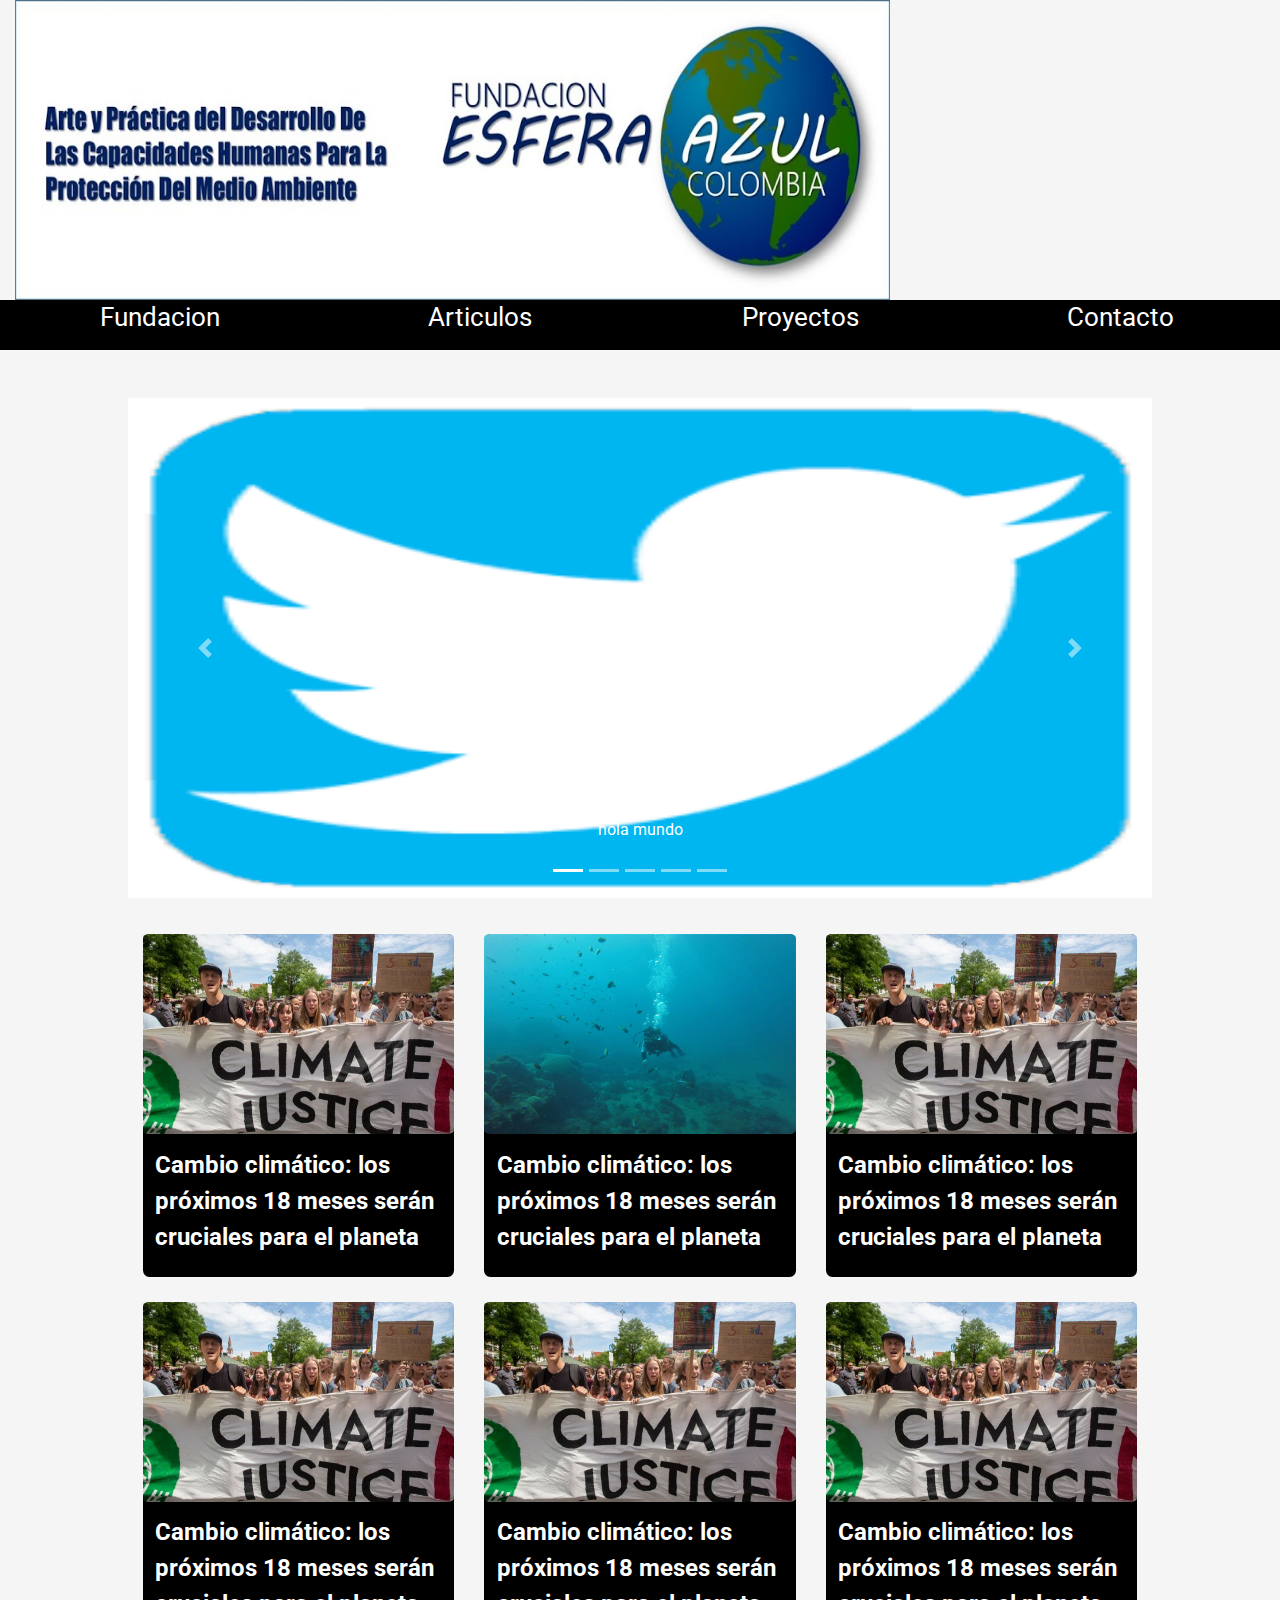
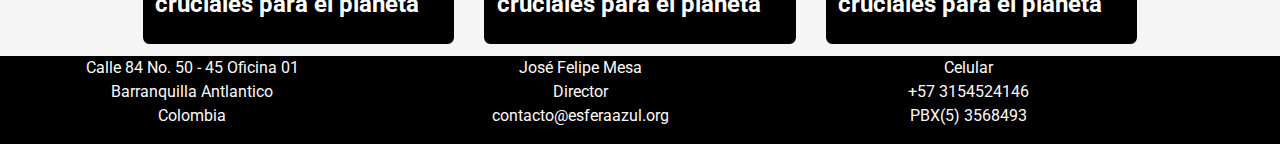
==== commit ad9ebcc6: "tarjetas organizadas por enesima vez" ====
--- a/index.html
+++ b/index.html
@@ -18,7 +18,7 @@
 
 
 
-    <header id="headerb">
+    <!-- <header id="headerb">
 
         <section id="logoS">
 
@@ -43,37 +43,58 @@
 
         </section>
 
-    </header>
-
-
-
-
-    <div class="menu">
-
-        <a class="objmenu" href="fundacion.html">
-            <p>Fundacion</p>
-        </a>
-
-
-
-        <a class="objmenu" href="articulos.html">
-            <p>Articulos</p>
-        </a>
-
-
-
-        <a class="objmenu" href="proyectos.html">
-            <p>Proyectos</p>
-        </a>
-
-
-
-        <a class="objmenu" href="premios.html">
-            <p>Premios</p>
-        </a>
-
-
-
+    </header> -->
+
+    <div class="container-fluid">
+            <div class="row" id="headerb">
+                <div class="col-max" id="logoS">
+                        <a href="index.html"><img href="index.html" id="logoimg" src="img/LogoEsferaAzul.jpg"> </a>
+
+                        <!-- <div class="container-fluid" id="redes">
+                                <div class="row">
+                                        <p><b> NUESTRAS REDES: </b> </p>
+                
+                
+                                        <img class="rbtn" id="b1" src="img/fb.png">
+                                        <img class="rbtn" id="b2" src="img/tw1.png">
+                                        <img class="rbtn" id="b3" src="img/it.jpg">
+                                        <img class="rbtn" id="b4" src="img/yt.png">
+                                        <img class="rbtn" id="b5" src="img/cr.png">
+                                </div>
+
+
+
+
+                        </div> -->
+                </div>
+    
+                
+    
+                
+            </div>
+        </div>
+
+
+
+
+    <div class="container-fluid">
+        <div class="row">
+            <div class="col-3 objmenu" href="fundacion.html">
+                <p>Fundacion</p>
+            </div>
+
+            <div class="col-3 objmenu" href="articulos.html">
+                <p>Articulos</p>
+            </div>
+
+            <div class="col-3 objmenu" href="proyectos.html">
+                <p>Proyectos</p>
+            </div>
+
+            <div class="col-3 objmenu" href="contacto.html">
+                <p>Contacto</p>
+            </div>
+        </div>
     </div>
 
     <br>
@@ -158,98 +179,98 @@
     <div class="container-fluid" id="containercardboxpricipal">
         <div class="row">
             <!--------------------------------------Nueva tarjeta-------------------------------------------->
-            <div class="col-6 col-md-4">
-                <div class="container-fluid" id="cardboxContainer">
-                    <div class="row">
-                        <div class="col-12 " id="seccionimagen"><img src="img/cardbox1.jpg" id="imagencardbox"></div>
-                    </div>
-                    <div class="row">
-                        <div class="col-12" id="secciontexto">
-                            <p class="titulocardboxindex"><b>Cambio climático: los próximos 18 meses serán cruciales
-                                    para el planeta
-                                </b></p>
-                        </div>
-                    </div>
-                </div>
-            </div>
-
-            <!--------------------------------------Nueva tarjeta-------------------------------------------->
-
-            <div class="col-6 col-md-4">
-                <div class="container-fluid" id="cardboxContainer">
-                    <div class="row">
-                        <div class="col-12 " id="seccionimagen"><img src="img/cardbox1.jpg" id="imagencardbox"></div>
-                    </div>
-                    <div class="row">
-                        <div class="col-12" id="secciontexto">
-                            <p class="titulocardboxindex"><b>Cambio climático: los próximos 18 meses serán cruciales
-                                    para el planeta
-                                </b></p>
-                        </div>
-                    </div>
-                </div>
-            </div>
-
-            <!--------------------------------------Nueva tarjeta-------------------------------------------->
-
-            <div class="col-6 col-md-4">
-                <div class="container-fluid" id="cardboxContainer">
-                    <div class="row">
-                        <div class="col-12 " id="seccionimagen"><img src="img/cardbox1.jpg" id="imagencardbox"></div>
-                    </div>
-                    <div class="row">
-                        <div class="col-12" id="secciontexto">
-                            <p class="titulocardboxindex"><b>Cambio climático: los próximos 18 meses serán cruciales
-                                    para el planeta
-                                </b></p>
-                        </div>
-                    </div>
-                </div>
-            </div>
-
-            <!--------------------------------------Nueva tarjeta-------------------------------------------->
-
-            <div class="col-6 col-md-4">
-                <div class="container-fluid" id="cardboxContainer">
-                    <div class="row">
-                        <div class="col-12 " id="seccionimagen"><img src="img/cardbox1.jpg" id="imagencardbox"></div>
-                    </div>
-                    <div class="row">
-                        <div class="col-12" id="secciontexto">
-                            <p class="titulocardboxindex"><b>Cambio climático: los próximos 18 meses serán cruciales
-                                    para el planeta
-                                </b></p>
-                        </div>
-                    </div>
-                </div>
-            </div>
-
-            <!--------------------------------------Nueva tarjeta-------------------------------------------->
-
-            <div class="col-6 col-md-4">
-                <div class="container-fluid" id="cardboxContainer">
-                    <div class="row">
-                        <div class="col-12 " id="seccionimagen"><img src="img/cardbox1.jpg" id="imagencardbox"></div>
-                    </div>
-                    <div class="row">
-                        <div class="col-12" id="secciontexto">
-                            <p class="titulocardboxindex"><b>Cambio climático: los próximos 18 meses serán cruciales
-                                    para el planeta
-                                </b></p>
-                        </div>
-                    </div>
-                </div>
-            </div>
-
-            <!--------------------------------------Nueva tarjeta-------------------------------------------->
-
-            <div class="col-6 col-md-4">
-                <div class="container-fluid" id="cardboxContainer">
-                    <div class="row">
-                        <div class="col-12 " id="seccionimagen"><img src="img/cardbox1.jpg" id="imagencardbox"></div>
-                    </div>
-                    <div class="row">
-                        <div class="col-12" id="secciontexto">
+            <div class="col-xs-12 col-sm-6 col-md-4">
+                <div class="container-fluid" id="cardboxContainer">
+                    <div class="row">
+                        <div class="col-max" id="seccionimagen"><img src="img/cardbox1.jpg" id="imagencardbox"></div>
+                    </div>
+                    <div class="row">
+                        <div class="col-max" id="secciontexto">
+                            <p class="titulocardboxindex"><b>Cambio climático: los próximos 18 meses serán cruciales
+                                    para el planeta
+                                </b></p>
+                        </div>
+                    </div>
+                </div>
+            </div>
+
+            <!--------------------------------------Nueva tarjeta-------------------------------------------->
+
+            <div class="col-xs-12 col-sm-6 col-md-4">
+                <div class="container-fluid" id="cardboxContainer">
+                    <div class="row">
+                        <div class="col-max" id="seccionimagen"><img src="img/fondomejor.jpg" id="imagencardbox"></div>
+                    </div>
+                    <div class="row">
+                        <div class="col-max" id="secciontexto">
+                            <p class="titulocardboxindex"><b>Cambio climático: los próximos 18 meses serán cruciales
+                                    para el planeta
+                                </b></p>
+                        </div>
+                    </div>
+                </div>
+            </div>
+
+            <!--------------------------------------Nueva tarjeta-------------------------------------------->
+
+            <div class="col-xs-12 col-sm-6 col-md-4">
+                <div class="container-fluid" id="cardboxContainer">
+                    <div class="row">
+                        <div class="col-max" id="seccionimagen"><img src="img/cardbox1.jpg" id="imagencardbox"></div>
+                    </div>
+                    <div class="row">
+                        <div class="col-max" id="secciontexto">
+                            <p class="titulocardboxindex"><b>Cambio climático: los próximos 18 meses serán cruciales
+                                    para el planeta
+                                </b></p>
+                        </div>
+                    </div>
+                </div>
+            </div>
+
+            <!--------------------------------------Nueva tarjeta-------------------------------------------->
+
+            <div class="col-xs-12 col-sm-6 col-md-4">
+                <div class="container-fluid" id="cardboxContainer">
+                    <div class="row">
+                        <div class="col-max" id="seccionimagen"><img src="img/cardbox1.jpg" id="imagencardbox"></div>
+                    </div>
+                    <div class="row">
+                        <div class="col-max" id="secciontexto">
+                            <p class="titulocardboxindex"><b>Cambio climático: los próximos 18 meses serán cruciales
+                                    para el planeta
+                                </b></p>
+                        </div>
+                    </div>
+                </div>
+            </div>
+
+            <!--------------------------------------Nueva tarjeta-------------------------------------------->
+
+            <div class="col-xs-12 col-sm-6 col-md-4">
+                <div class="container-fluid" id="cardboxContainer">
+                    <div class="row">
+                        <div class="col-max" id="seccionimagen"><img src="img/cardbox1.jpg" id="imagencardbox"></div>
+                    </div>
+                    <div class="row">
+                        <div class="col-max" id="secciontexto">
+                            <p class="titulocardboxindex"><b>Cambio climático: los próximos 18 meses serán cruciales
+                                    para el planeta
+                                </b></p>
+                        </div>
+                    </div>
+                </div>
+            </div>
+
+            <!--------------------------------------Nueva tarjeta-------------------------------------------->
+
+            <div class="col-xs-12 col-sm-6 col-md-4">
+                <div class="container-fluid" id="cardboxContainer">
+                    <div class="row">
+                        <div class="col-max" id="seccionimagen"><img src="img/cardbox1.jpg" id="imagencardbox"></div>
+                    </div>
+                    <div class="row">
+                        <div class="col-max" id="secciontexto">
                             <p class="titulocardboxindex"><b>Cambio climático: los próximos 18 meses serán cruciales
                                     para el planeta
                                 </b></p>
--- a/css/styles.css
+++ b/css/styles.css
@@ -1,3 +1,4 @@
+
 
 body {
     /*background-image: url(../img/1080-2.jpg);*/
@@ -164,6 +165,7 @@
     
 }
 
+
 /* --------------------FOOTER -------------------------------*/
 #tlb{
     background-color:rgb(0, 0, 0);
@@ -182,11 +184,11 @@
 }
 
 
-/*CARRUSEL*/
-
-/* ------------------------------------------------------------------------*/
-
-/*   seccion cardbox  */
+
+
+
+
+/*---------------------------------seccion cardbox---------------------------------  */
 
 #containercardboxpricipal{
     width: 80%;
@@ -195,32 +197,31 @@
   
   #cardboxContainer{
       width: 100%;
+      height: auto;
       margin-top: 4%;
       margin-bottom: 4%;
       background-color: black;
-      border-radius: 10%;
+      border-radius: 2%;
       
   }
   
   #seccionimagen{
-      
+      width: 100%;
       text-align: center;
-      background-color: inherit;
-      margin-top: 3%;
-      
-      
+      background-color:inherit;
       
      }
   
   #imagencardbox{
+      
       width: 100%;
-      height: auto;
-      margin-top: 3%;
-      margin-bottom: 3%;
+      height: 200px;
+
+
       background-color: inherit;
       justify-content: center;
       align-items: center;
-      border-radius: 10%;
+      border-radius: 2%;
   }
   
   #secciontexto{
@@ -391,4 +392,26 @@
     text-align: left;
     margin: 1%;
     height: auto;
-}+}
+
+/* ------------------------------------------------------------------------ */
+
+@media (min-width: 0px) and (max-width: 800px){
+    #carousel-item-active{
+        width: 100%;
+        height: 250px;
+        
+    
+    
+    }
+
+    #carouselExampleIndicators{
+        width: 100%;
+        
+       
+    }
+
+    
+}
+
+
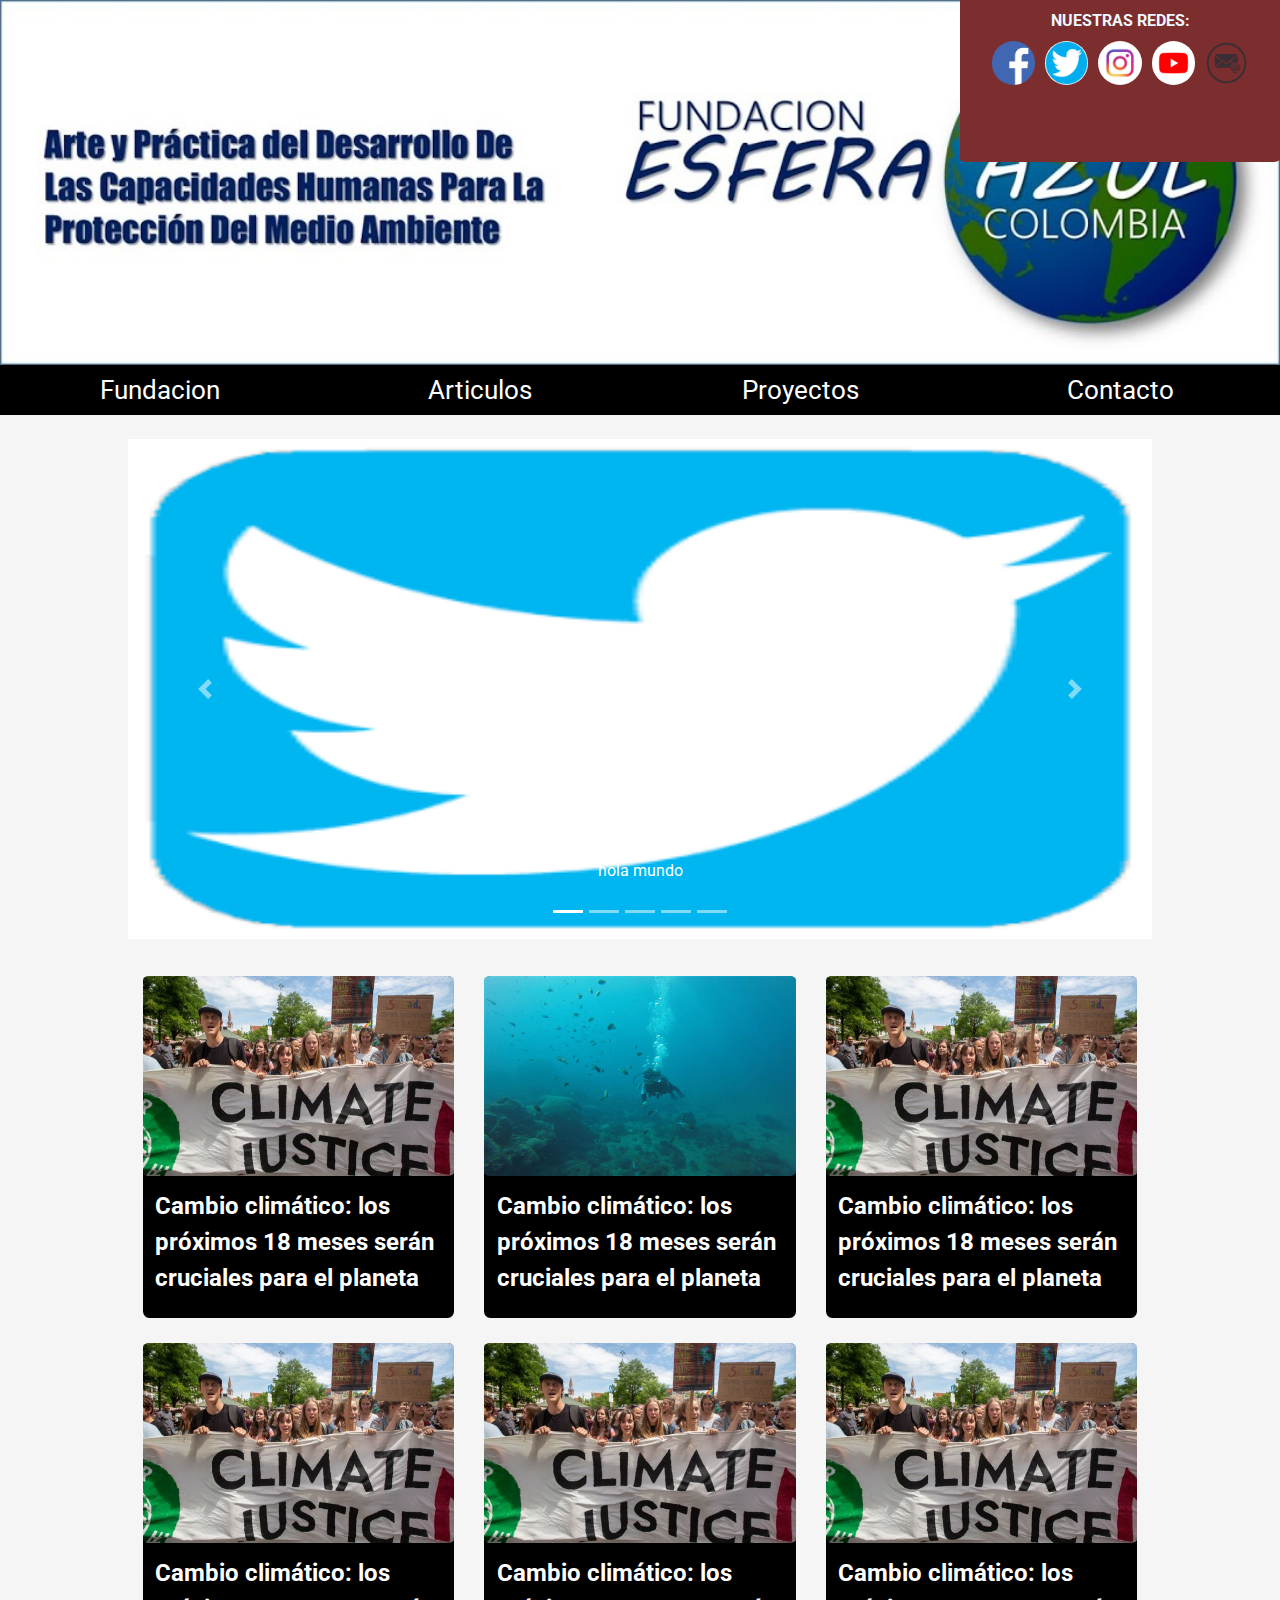
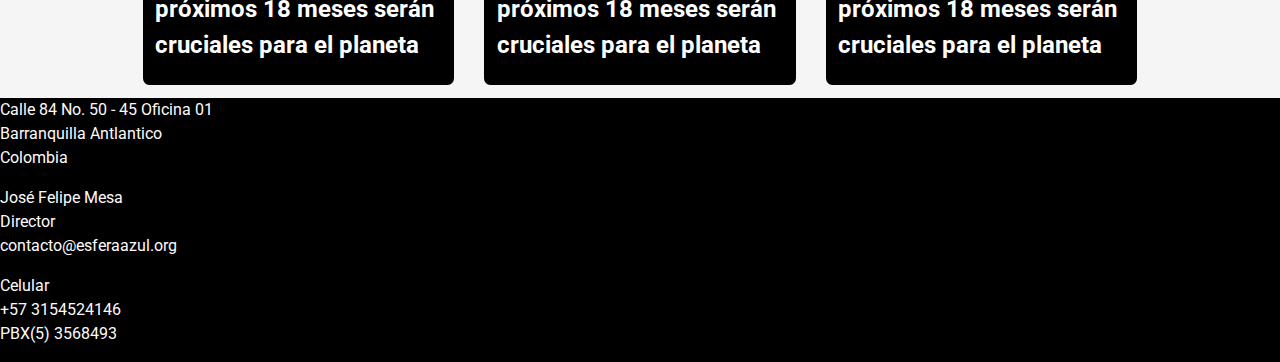
==== commit ade616d6: "adaptacion logo y redes" ====
--- a/index.html
+++ b/index.html
@@ -18,6 +18,7 @@
 
 
 
+
     <!-- <header id="headerb">
 
         <section id="logoS">
@@ -46,33 +47,38 @@
     </header> -->
 
     <div class="container-fluid">
-            <div class="row" id="headerb">
-                <div class="col-max" id="logoS">
-                        <a href="index.html"><img href="index.html" id="logoimg" src="img/LogoEsferaAzul.jpg"> </a>
-
-                        <!-- <div class="container-fluid" id="redes">
-                                <div class="row">
-                                        <p><b> NUESTRAS REDES: </b> </p>
-                
-                
-                                        <img class="rbtn" id="b1" src="img/fb.png">
-                                        <img class="rbtn" id="b2" src="img/tw1.png">
-                                        <img class="rbtn" id="b3" src="img/it.jpg">
-                                        <img class="rbtn" id="b4" src="img/yt.png">
-                                        <img class="rbtn" id="b5" src="img/cr.png">
-                                </div>
-
-
-
-
-                        </div> -->
-                </div>
-    
-                
-    
-                
+        <div class="row">
+            <div class="col-max" id="logoS">
+                <a href="index.html"><img href="index.html" id="logoimg" src="img/LogoEsferaAzul.jpg"> </a>
+
+                <div class="container-fluid" id="redes">
+                    <div class="row">
+                        <div class="col-12" id="prcol">
+                            <p><b> NUESTRAS REDES: </b> </p>
+                        </div>
+                        <div class="col-12 " id="botonesRedescol">
+                            <img class="rbtn" src="img/fb.png">
+                            <img class="rbtn" src="img/tw1.png">
+                            <img class="rbtn" src="img/it.jpg">
+                            <img class="rbtn" src="img/yt.png">
+                            <img class="rbtn" src="img/cr.png">
+                        </div>
+                    </div>
+                </div>
+
+
+
+
             </div>
         </div>
+
+
+
+
+    </div>
+
+
+    </div>
 
 
 
@@ -98,7 +104,7 @@
     </div>
 
     <br>
-    <br>
+
 
     <div id="carouselExampleIndicators" class="carousel slide" data-ride="carousel">
         <!-- indicadores -->
--- a/css/styles.css
+++ b/css/styles.css
@@ -12,14 +12,8 @@
 
 
 /* -------------LOGO y REDES SOCIALES -----------*/
-#tl{
-    width: 49%;
-    text-align: center;
-    display: inline-block;
-
-}
-
-#headerb{
+
+/* #headerb{
     display: inline-flexbox;
     width: 100%;
     height: 300px;
@@ -33,12 +27,12 @@
     margin: 0;
     
     
-}
+} */
 
 #logoS{
     
-    float: left;
-    width: 70%;
+    
+    width: 100%;
     height: 100%;
     
     text-align: center; 
@@ -46,31 +40,61 @@
 
 #logoimg{
     width: 100%;
-    height: 100%;    
-}
-
-#redes{
-    
-    width: 30%;
-    height: 100%;
-    background: rgb(25, 131, 11);
-    text-align: center;
-    float: right;
-    font-size: 150%;
-    
-}
-
+    height: 100%;
+    text-align: center; 
+}
+
+
+#redes {
+    background: rgb(124, 46, 46);
+    width: 25%;
+    height: 18%;
+    text-align: center;
+    position: absolute;
+    top: 0;
+    right: 0;
+   
+    border-bottom-left-radius: 2%;
+    border-bottom-right-radius: 2%;
+  }
+
+  #botonesRedescol{
+      width: 100%;
+      height: 100%;
+      
+  }
+
+  .rbtn{
+    width: 15%;
+    height: 15%;
+    border-radius: 100%;
+    text-align: center;
+    margin: 1%;
+    margin-top: auto;
+    margin-bottom: auto;
+}
+
+#prcol{
+    height: 25%;
+    text-align: center;
+    vertical-align: middle;
+    
+    
+    
+}
+
+#redes p{
+    font-size: 100%;
+    vertical-align: middle;
+    color: aliceblue;
+    margin-top: 3%;
+    margin-bottom: 3%;
+}
 
 /* --------------------MENU -------------------------------*/
 
 
-.rbtn{
-    width: 27%;
-    height: 27%;
-    border-radius: 100%;
-    text-align: center; 
-    margin: 2%;
-}
+
 
 
 
@@ -86,6 +110,8 @@
 
 .objmenu p{
     font-size: 160%;
+    margin-top: auto;
+    margin-bottom: auto;
     
 }
 
@@ -98,6 +124,8 @@
     background:rgb(0, 0, 0);
     justify-content: center;
     align-items: center;
+    vertical-align: middle;
+    
     /*border-left-width: 1px;
     border-right-width: 1px;
     */
@@ -411,7 +439,22 @@
        
     }
 
-    
-}
-
-
+    .objmenu p{
+        font-size: 90%;
+    }
+
+    #redes p{
+        font-size: 50%;
+        
+    }
+
+    #redes {
+       
+        height: 40px;
+      
+      }
+
+    
+}
+
+
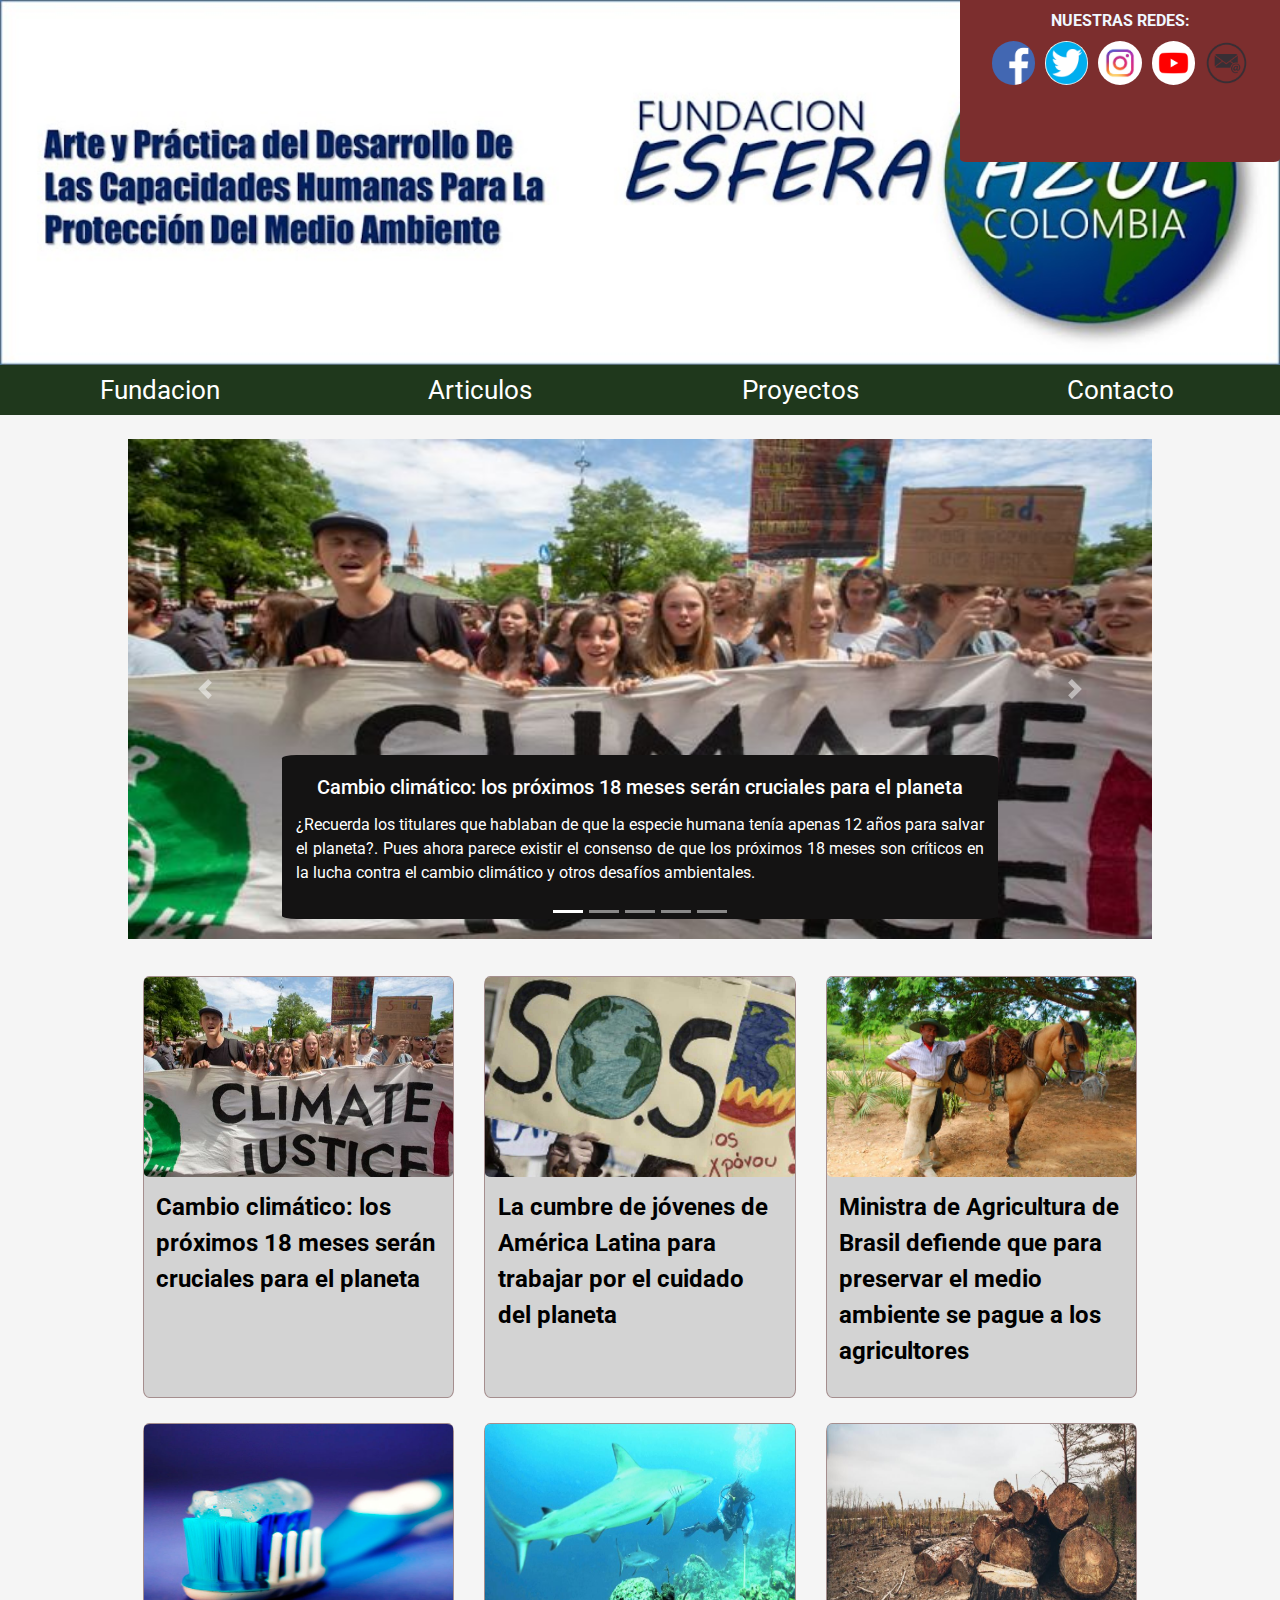
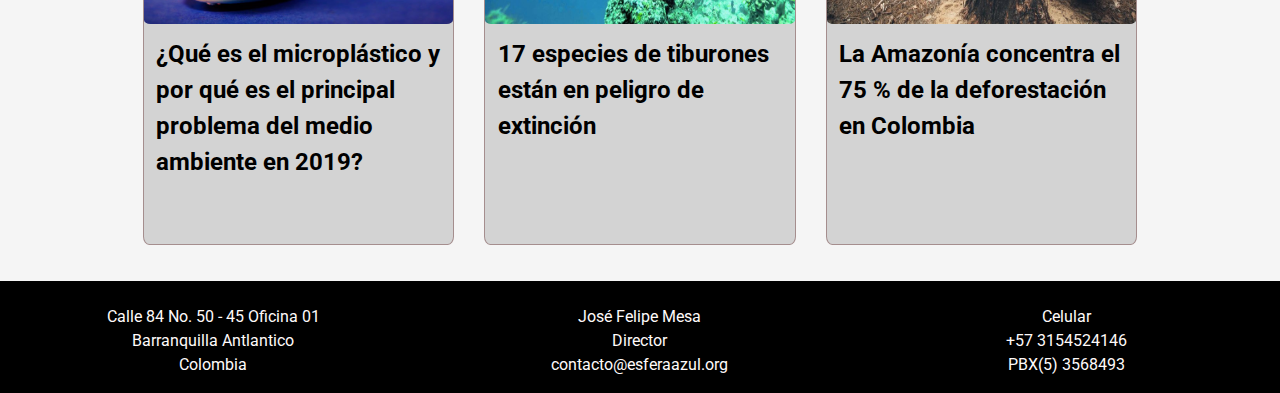
==== commit 951a85c3: "index terminado" ====
--- a/index.html
+++ b/index.html
@@ -17,35 +17,6 @@
 
 
 
-
-
-    <!-- <header id="headerb">
-
-        <section id="logoS">
-
-            <a href="index.html"><img href="index.html" id="logoimg" src="img/LogoEsferaAzul.jpg"> </a>
-
-
-
-        </section>
-
-        <section id="redes">
-
-
-
-            <p><b> NUESTRAS REDES: </b> </p>
-
-
-            <img class="rbtn" id="b1" src="img/fb.png">
-            <img class="rbtn" id="b2" src="img/tw1.png">
-            <img class="rbtn" id="b3" src="img/it.jpg">
-            <img class="rbtn" id="b4" src="img/yt.png">
-            <img class="rbtn" id="b5" src="img/cr.png">
-
-        </section>
-
-    </header> -->
-
     <div class="container-fluid">
         <div class="row">
             <div class="col-max" id="logoS">
@@ -85,20 +56,28 @@
 
     <div class="container-fluid">
         <div class="row">
-            <div class="col-3 objmenu" href="fundacion.html">
-                <p>Fundacion</p>
-            </div>
-
-            <div class="col-3 objmenu" href="articulos.html">
-                <p>Articulos</p>
-            </div>
-
-            <div class="col-3 objmenu" href="proyectos.html">
-                <p>Proyectos</p>
-            </div>
-
-            <div class="col-3 objmenu" href="contacto.html">
-                <p>Contacto</p>
+            <div class="col-3 objmenu">
+                <a href="fundacion.html">
+                    <p>Fundacion</p>
+                </a>
+            </div>
+
+            <div class="col-3 objmenu">
+                <a href="articulos.html">
+                    <p>Articulos</p>
+                </a>
+            </div>
+
+            <div class="col-3 objmenu">
+                <a href="proyectos.html">
+                    <p>Proyectos</p>
+                </a>
+            </div>
+
+            <div class="col-3 objmenu">
+                <a href="contacto.html">
+                    <p>Contacto</p>
+                </a>
             </div>
         </div>
     </div>
@@ -120,47 +99,66 @@
 
             <!-- item i -->
             <div class="carousel-item active" id="carousel-item-active">
-                <img class="img-fluid d-block w-100" id="imgcarousel" src="img/tw.png">
-                <div class="carousel-caption d-none d-md-block">
-                    <h5>HOLA MUNDO</h5>
-                    <p>hola mundo</p>
+                <img class="img-fluid d-block w-100" id="imgcarousel" src="img/cardbox1.jpg">
+                <div class="carousel-caption d-none d-md-block">
+                    <h5>Cambio climático: los próximos 18 meses serán cruciales
+                        para el planeta</h5>
+                    <p>¿Recuerda los titulares que hablaban de que la especie humana tenía apenas 12 años para salvar el
+                        planeta?. Pues ahora parece existir el consenso de que los próximos 18 meses son críticos en la
+                        lucha contra el cambio climático y otros desafíos ambientales.</p>
                 </div>
             </div>
 
             <!-- item i -->
             <div class="carousel-item" id="carousel-item-active">
-                <img class="img-fluid d-block w-100" id="imgcarousel" src="img/1080-2.jpg">
-                <div class="carousel-caption d-none d-md-block">
-                    <h5>HOLA MUNDO</h5>
-                    <p>hola mundo</p>
+                <img class="img-fluid d-block w-100" id="imgcarousel" src="img/cardbox2.jpg">
+                <div class="carousel-caption d-none d-md-block">
+                    <h5>La cumbre de jóvenes de América Latina para trabajar por el
+                        cuidado del
+                        planeta</h5>
+                    <p> Desde hace siete años el Grupo de Jóvenes de América Latina y el Caribe, GRULAC Junior, trabaja
+                        en la construcción de nuevas propuestas con el objetivo de contrarrestar las consecuencias del
+                        cambio climático. Para esta versión participarán cerca de 200 jóvenes.
+
+                    </p>
                 </div>
             </div>
 
             <!-- item i -->
             <div class="carousel-item" id="carousel-item-active">
-                <img class="img-fluid d-block w-100" id="imgcarousel" src="img/1080-2.jpg">
-                <div class="carousel-caption d-none d-md-block">
-                    <h5>HOLA MUNDO</h5>
-                    <p>hola mundo</p>
+                <img class="img-fluid d-block w-100" id="imgcarousel" src="img/cardbox3.jpg">
+                <div class="carousel-caption d-none d-md-block">
+                    <h5>Ministra de Agricultura de Brasil defiende que para
+                        preservar el medio
+                        ambiente se pague a los agricultores</h5>
+                    <p>RIO DE JANEIRO, 9 abr (Xinhua) -- La ministra de Agricultura de Brasil, Tereza Cristina, afirmó
+                        hoy que para que la preservación ambiental sea un hecho, necesita que sea "un negocio" y que los
+                        agricultores sean incentivados económicamente para ello.</p>
                 </div>
             </div>
 
             <!-- item i -->
             <div class="carousel-item" id="carousel-item-active">
-                <img class="img-fluid d-block w-100" id="imgcarousel"
-                    src="img/1920x1080-2713385-the-witcher-3-wild-hunt-4k-computer-wallpaper.jpg">
-                <div class="carousel-caption d-none d-md-block">
-                    <h5>HOLA MUNDO</h5>
-                    <p>hola mundo</p>
+                <img class="img-fluid d-block w-100" id="imgcarousel" src="img/cardbox4.jpg">
+                <div class="carousel-caption d-none d-md-block">
+                    <h5>¿Qué es el microplástico y por qué es el principal problema
+                        del medio
+                        ambiente en 2019?</h5>
+                    <p>El microplástico es lo más parecido a una bacteria: indetectable a simple vista, está en todas
+                        partes, es un problema que afecta a todas las personas, y es imposible evitarlo.</p>
                 </div>
             </div>
 
             <!-- item i -->
             <div class="carousel-item" id="carousel-item-active">
-                <img class="img-fluid d-block w-100" id="imgcarousel" src="img/1920x1080.jpg">
-                <div class="carousel-caption d-none d-md-block">
-                    <h5>HOLA MUNDO</h5>
-                    <p>hola mundo</p>
+                <img class="img-fluid d-block w-100" id="imgcarousel" src="img/cardbox5.jpeg">
+                <div class="carousel-caption d-none d-md-block">
+                    <h5>17 especies de tiburones están en peligro de extinción</h5>
+                    <p> Cerca de 20 especies de tiburones están en "peligro de extinción", según la evaluación de una
+                        lista de 58 especies de tiburones y rayas de la organización Unión Internacional para la
+                        Conservación de la Naturaleza (UICN).
+
+                    </p>
                 </div>
             </div>
         </div>
@@ -205,80 +203,82 @@
             <div class="col-xs-12 col-sm-6 col-md-4">
                 <div class="container-fluid" id="cardboxContainer">
                     <div class="row">
-                        <div class="col-max" id="seccionimagen"><img src="img/fondomejor.jpg" id="imagencardbox"></div>
-                    </div>
-                    <div class="row">
-                        <div class="col-max" id="secciontexto">
-                            <p class="titulocardboxindex"><b>Cambio climático: los próximos 18 meses serán cruciales
-                                    para el planeta
-                                </b></p>
-                        </div>
-                    </div>
-                </div>
-            </div>
-
-            <!--------------------------------------Nueva tarjeta-------------------------------------------->
-
-            <div class="col-xs-12 col-sm-6 col-md-4">
-                <div class="container-fluid" id="cardboxContainer">
-                    <div class="row">
-                        <div class="col-max" id="seccionimagen"><img src="img/cardbox1.jpg" id="imagencardbox"></div>
-                    </div>
-                    <div class="row">
-                        <div class="col-max" id="secciontexto">
-                            <p class="titulocardboxindex"><b>Cambio climático: los próximos 18 meses serán cruciales
-                                    para el planeta
-                                </b></p>
-                        </div>
-                    </div>
-                </div>
-            </div>
-
-            <!--------------------------------------Nueva tarjeta-------------------------------------------->
-
-            <div class="col-xs-12 col-sm-6 col-md-4">
-                <div class="container-fluid" id="cardboxContainer">
-                    <div class="row">
-                        <div class="col-max" id="seccionimagen"><img src="img/cardbox1.jpg" id="imagencardbox"></div>
-                    </div>
-                    <div class="row">
-                        <div class="col-max" id="secciontexto">
-                            <p class="titulocardboxindex"><b>Cambio climático: los próximos 18 meses serán cruciales
-                                    para el planeta
-                                </b></p>
-                        </div>
-                    </div>
-                </div>
-            </div>
-
-            <!--------------------------------------Nueva tarjeta-------------------------------------------->
-
-            <div class="col-xs-12 col-sm-6 col-md-4">
-                <div class="container-fluid" id="cardboxContainer">
-                    <div class="row">
-                        <div class="col-max" id="seccionimagen"><img src="img/cardbox1.jpg" id="imagencardbox"></div>
-                    </div>
-                    <div class="row">
-                        <div class="col-max" id="secciontexto">
-                            <p class="titulocardboxindex"><b>Cambio climático: los próximos 18 meses serán cruciales
-                                    para el planeta
-                                </b></p>
-                        </div>
-                    </div>
-                </div>
-            </div>
-
-            <!--------------------------------------Nueva tarjeta-------------------------------------------->
-
-            <div class="col-xs-12 col-sm-6 col-md-4">
-                <div class="container-fluid" id="cardboxContainer">
-                    <div class="row">
-                        <div class="col-max" id="seccionimagen"><img src="img/cardbox1.jpg" id="imagencardbox"></div>
-                    </div>
-                    <div class="row">
-                        <div class="col-max" id="secciontexto">
-                            <p class="titulocardboxindex"><b>Cambio climático: los próximos 18 meses serán cruciales
-                                    para el planeta
+                        <div class="col-max" id="seccionimagen"><img src="img/cardbox2.jpg" id="imagencardbox"></div>
+                    </div>
+                    <div class="row">
+                        <div class="col-max" id="secciontexto">
+                            <p class="titulocardboxindex"><b>La cumbre de jóvenes de América Latina para trabajar por el
+                                    cuidado del
+                                    planeta
+                                </b></p>
+                        </div>
+                    </div>
+                </div>
+            </div>
+
+            <!--------------------------------------Nueva tarjeta-------------------------------------------->
+
+            <div class="col-xs-12 col-sm-6 col-md-4">
+                <div class="container-fluid" id="cardboxContainer">
+                    <div class="row">
+                        <div class="col-max" id="seccionimagen"><img src="img/cardbox3.jpg" id="imagencardbox"></div>
+                    </div>
+                    <div class="row">
+                        <div class="col-max" id="secciontexto">
+                            <p class="titulocardboxindex"><b>Ministra de Agricultura de Brasil defiende que para
+                                    preservar el medio
+                                    ambiente se pague a los agricultores
+                                </b></p>
+                        </div>
+                    </div>
+                </div>
+            </div>
+
+            <!--------------------------------------Nueva tarjeta-------------------------------------------->
+
+            <div class="col-xs-12 col-sm-6 col-md-4">
+                <div class="container-fluid" id="cardboxContainer">
+                    <div class="row">
+                        <div class="col-max" id="seccionimagen"><img src="img/cardbox4.jpg" id="imagencardbox"></div>
+                    </div>
+                    <div class="row">
+                        <div class="col-max" id="secciontexto">
+                            <p class="titulocardboxindex"><b>¿Qué es el microplástico y por qué es el principal problema
+                                    del medio
+                                    ambiente en 2019?
+                                </b></p>
+                        </div>
+                    </div>
+                </div>
+            </div>
+
+            <!--------------------------------------Nueva tarjeta-------------------------------------------->
+
+            <div class="col-xs-12 col-sm-6 col-md-4">
+                <div class="container-fluid" id="cardboxContainer">
+                    <div class="row">
+                        <div class="col-max" id="seccionimagen"><img src="img/cardbox5.jpeg" id="imagencardbox"></div>
+                    </div>
+                    <div class="row">
+                        <div class="col-max" id="secciontexto">
+                            <p class="titulocardboxindex"><b>17 especies de tiburones están en peligro de extinción
+                                </b></p>
+                        </div>
+                    </div>
+                </div>
+            </div>
+
+            <!--------------------------------------Nueva tarjeta-------------------------------------------->
+
+            <div class="col-xs-12 col-sm-6 col-md-4">
+                <div class="container-fluid" id="cardboxContainer">
+                    <div class="row">
+                        <div class="col-max" id="seccionimagen"><img src="img/cardbox6.jpeg" id="imagencardbox"></div>
+                    </div>
+                    <div class="row">
+                        <div class="col-max" id="secciontexto">
+                            <p class="titulocardboxindex"><b>La Amazonía concentra el 75 % de la deforestación en
+                                    Colombia
                                 </b></p>
                         </div>
                     </div>
@@ -293,16 +293,28 @@
 
     <!--------------------------------------Termina seccion cardboxes-------------------------------------------->
 
-
+    <br>
 
     <footer id="tlb">
-
-
-        <p id="tl">Calle 84 No. 50 - 45 Oficina 01 <br> Barranquilla Antlantico <br> Colombia</p>
-
-        <p id="tl">José Felipe Mesa <br> Director <br> contacto@esferaazul.org</p>
-
-        <p id="tl">Celular <br> +57 3154524146 <br> PBX(5) 3568493</p>
+        <br>
+
+        <div class="container-fluid">
+            <div class="row">
+                <div class="col-4">
+                    <p id="tl">Calle 84 No. 50 - 45 Oficina 01 <br> Barranquilla Antlantico <br> Colombia</p>
+                </div>
+                <div class="col-4">
+                    <p id="tl">José Felipe Mesa <br> Director <br> contacto@esferaazul.org</p>
+                </div>
+                <div class="col-4">
+                    <p id="tl">Celular <br> +57 3154524146 <br> PBX(5) 3568493</p>
+                </div>
+            </div>
+        </div>
+
+
+
+
 
 
     </footer>
--- a/css/styles.css
+++ b/css/styles.css
@@ -121,7 +121,7 @@
     display:inline-flex;
     width: 40%;
     height:50px;
-    background:rgb(0, 0, 0);
+    background:rgb(31, 56, 28);
     justify-content: center;
     align-items: center;
     vertical-align: middle;
@@ -193,6 +193,17 @@
     
 }
 
+.carousel-caption{
+    background: rgb(20, 19, 19);
+    border-radius: 2%;
+}
+
+.carousel-caption p{
+    text-align: justify;
+    margin: 2%;
+    
+}
+
 
 /* --------------------FOOTER -------------------------------*/
 #tlb{
@@ -205,10 +216,14 @@
     
 }
 
+
 #tl{
     color: snow;
-    width: 30%;
-    
+    width: 100%;
+    text-justify: distribute-all-lines;
+    word-break: break-all;
+    text-align: center;
+
 }
 
 
@@ -228,8 +243,11 @@
       height: auto;
       margin-top: 4%;
       margin-bottom: 4%;
-      background-color: black;
+      background-color: rgb(211, 211, 211);
       border-radius: 2%;
+      border-style: solid;
+      border-color: rgb(165, 142, 142);
+      border-width: 0.2px;
       
   }
   
@@ -253,14 +271,19 @@
   }
   
   #secciontexto{
-      
+      height: 220px;
       background-color: inherit;
       margin-bottom: 3%;
+      margin-top: auto;
+      margin-bottom: auto;
+      overflow: hidden;
+      
   }
   
   .titulocardboxindex{
+      vertical-align: middle;
       background-color: inherit;
-      color: white;
+      color: rgb(0, 0, 0);
       text-justify: auto;
       margin: 4%;
       font-size: 150%;
@@ -406,20 +429,15 @@
     overflow: hidden;
 }
 
-/* premios */
-
-.premios{
-    display: inline-flexbox;
-    width: 80%;
-    height: auto;
-    margin-left: auto;
-    margin-right: auto;
-}
-
-.premios #premio{
-    text-align: left;
-    margin: 1%;
-    height: auto;
+/* contacto */
+#colimgcontacto{
+    text-align: center;
+}
+
+#imgcontacto{
+    text-align: center;
+    margin-left: auto;
+    margin-right: auto;
 }
 
 /* ------------------------------------------------------------------------ */
@@ -444,13 +462,16 @@
     }
 
     #redes p{
-        font-size: 50%;
+        font-size: 35%;
         
     }
 
     #redes {
        
         height: 40px;
+        position: absolute;
+        top: 0;
+        right: 0;
       
       }
 
